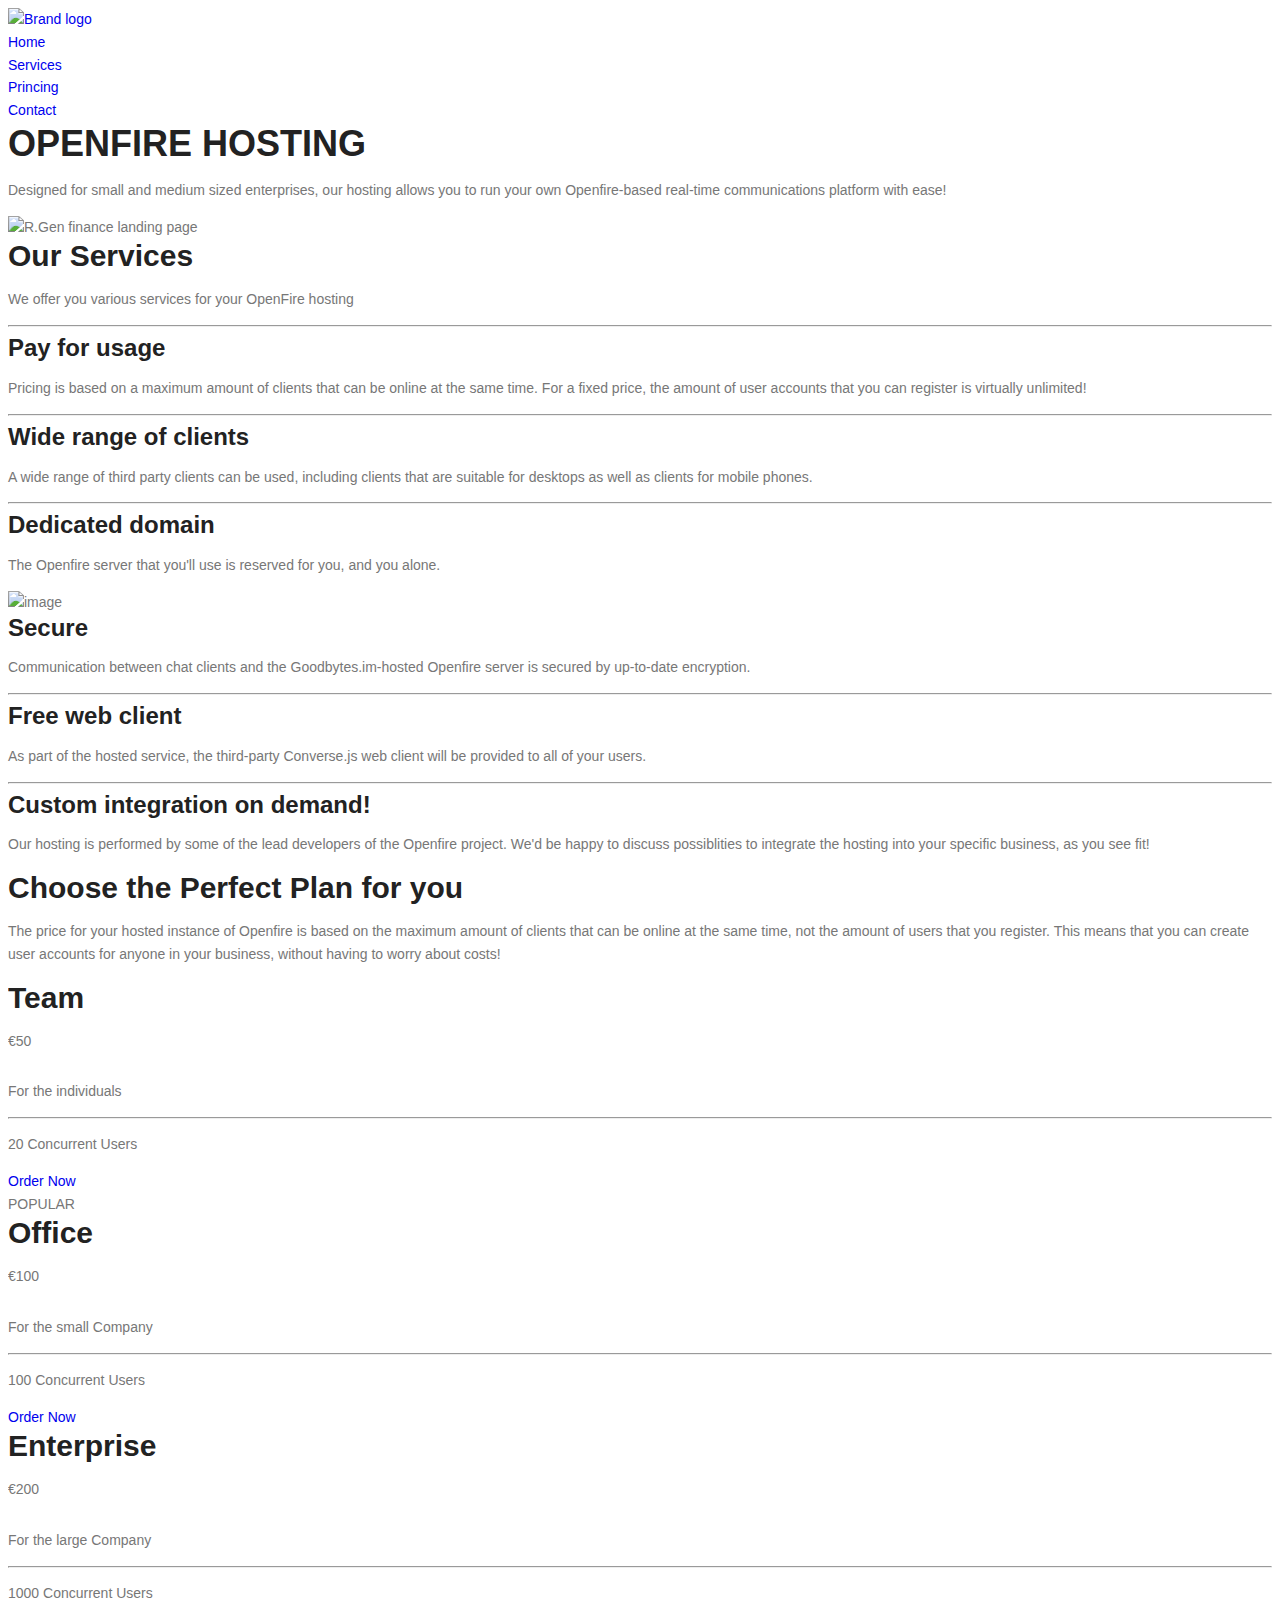
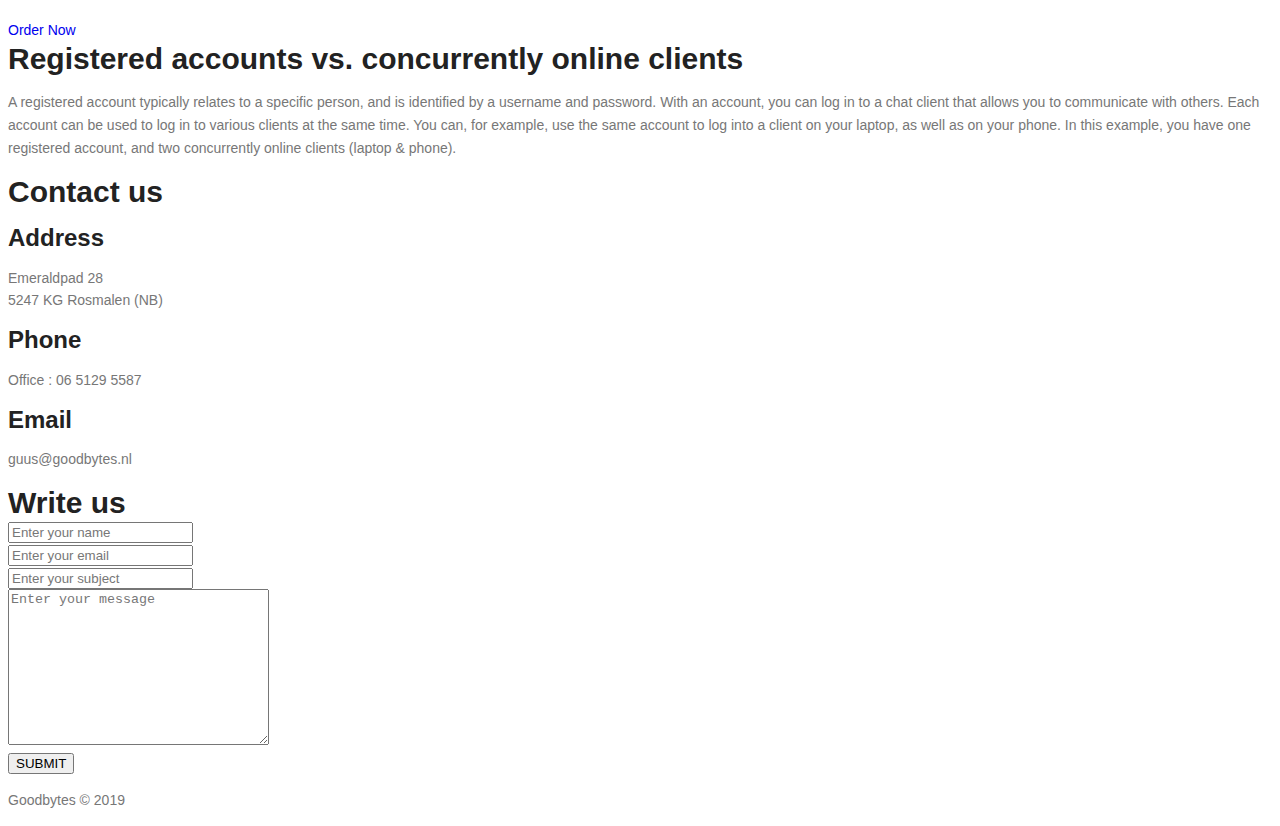
==== goodbytes.html @ 6ca76b61 "Design of the new Responsive Website" ====
<!DOCTYPE html>
<html lang="en">
<head>
    <meta charset="utf-8">
    <meta name="viewport" content="width=device-width, initial-scale=1.0">
    <title>goodbytes</title>
    <link href="lib/bootstrap/css/bootstrap.css" rel="stylesheet">
    <link href="lib/bootstrap-datetimepicker/css/bootstrap-datetimepicker.min.css" rel="stylesheet">
    <link href="lib/owl-carousel/owl.css" rel="stylesheet">
    <link href="lib/Swiper/css/swiper.min.css" rel="stylesheet">
    <link href="lib/owl-carousel/assets/owl.carousel.min.css" rel="stylesheet">
    <link href="lib/vegas/vegas.min.css" rel="stylesheet">
    <link href="lib/Magnific-Popup/magnific-popup.css" rel="stylesheet">
    <link href="lib/sweetalert/sweetalert2.min.css" rel="stylesheet">
    <link href="lib/materialize-parallax/materialize-parallax.css" rel="stylesheet">
    <link href="fonts/fontawesome-all.min.css" rel="stylesheet">
    <link href="fonts/pe-icon-7-stroke.css" rel="stylesheet">
    <link href="fonts/et-line-font.css" rel="stylesheet">
    <link href="css/animate.css" rel="stylesheet">
    <link href="css/main.css" rel="stylesheet">
    <link href="css/rgen-grids.css" rel="stylesheet">
    <link href="css/helper.css" rel="stylesheet">
    <link href="css/responsive.css" rel="stylesheet">
    <link href="css/themes/default.css" rel="stylesheet">
    <link href="css/template-custom.css" rel="stylesheet">
    <link rel="icon" href="images/favicons/favicon.ico">
    <link rel="apple-touch-icon" href="images/favicons/apple-touch-icon.png">
    <link rel="apple-touch-icon" sizes="72x72" href="images/favicons/apple-touch-icon-72x72.png">
    <link rel="apple-touch-icon" sizes="114x114" href="images/favicons/apple-touch-icon-114x114.png">
    <link rel="stylesheet" href="css/novi.css">
    <!--[if lt IE 9]>
    <script src="js/html5shiv.js"></script>
    <script src="js/respond.min.js"></script><![endif]--><!--[if IE 9 ]>
    <script src="js/ie-matchmedia.js"></script><![endif]--></head>
<body>
<div class="page-loader"><b class="spinner"></b></div>
<div id="page" data-linkscroll="y">
    <header class="main-head"
            style="background-image: none; color: rgb(0, 0, 0); background-color: rgb(255, 255, 255);">
        <div class="container">
            <div class="row gt0 align-items-center head-row" data-rgen-sm="h-reset">
                <div class="col-md-3 pos-rel"><a class="nav-handle" data-nav=".m-content" data-navopen="pe-7s-more"
                                                 data-navclose="pe-7s-close"><i class="pe-7s-more"></i></a>
                    <div class="header-logo-wrp"><a class="header-logo pd-tb-small" href="http://rgenesis.com"><img
                            src="images/goodbytes-logo-tiny.png" alt="Brand logo"></a></div>
                </div>
                <div class="col-md-9 align-r m-content">
                    <ul class="row gt20 justify-content-md-end mr-0 align-items-center">
                        <li class="col-md-auto">
                            <nav class="menu-wrp align-l">
                                <ul class="menu">
                                    <li class="menu-item"><a href="#home">Home</a></li>
                                    <li class="menu-item"><a href="#features">Services</a></li>
                                    <li class="menu-item"><a href="#price">Princing</a></li>
                                    <li class="menu-item"><a href="#contact">Contact</a></li>
                                    <li class="menu-item"></li>
                                    <li class="menu-item"></li>
                                </ul>
                            </nav>
                        </li>
                    </ul>
                </div>
            </div>
        </div>
    </header>
    <section class="pd-tb-small" data-rgen-sm="pd-tb-small align-c" style="padding-bottom: 0px; padding-top: 0px;">
        <div class="container small">
            <div class="row middle-md">
                <div class="col-md-5" data-animate-in="fadeInLeft"><h1 class="title large bold-1 f-1"
                                                                       data-rgen-sm="large">OPENFIRE HOSTING</h1>
                    <p class="title-sub" data-rgen-sm="medium">Designed for small and medium sized enterprises, our
                        hosting allows you to run your own Openfire-based real-time communications platform with
                        ease!</p></div>
                <div class="col-md-7" data-animate-in="fadeInRight"><img src="images/openfire-1.png"
                                                                         alt="R.Gen finance landing page"></div>
            </div>
        </div>
        <div class="bg-holder full-wh z0"><b data-bgholder="overlay" class="full-wh z5"
                                             data-bgcolor="rgba(45, 51, 69, 0)"></b>
            <div data-bgholder="parallax" class="full-wh z2"></div>
            <b data-bgholder="bg-img" class="full-wh bg-cover bg-cc z1"></b></div>
    </section>
    <section class="pos-rel pd-0" data-rgen-sm="align-c" id="about">
        <ul class="eq4 rw gt1 mb1 mr-0"></ul>
        <div class="bg-holder full-wh z0"><b data-bgholder="overlay" class="full-wh z5"
                                             data-bgcolor="rgba(45, 51, 69, 0)"></b>
            <div data-bgholder="parallax" class="full-wh z2"></div>
            <b data-bgholder="bg-img" class="full-wh bg-cover bg-cc z1"></b></div>
    </section>
    <section class="pos-rel pd-tb-small" data-rgen-sm="pd-tb-small" id="features">
        <div class="container">
            <div class="w75 mr-auto align-c" data-animate-in="fadeIn"><h2 class="title" data-rgen-sm="medium">Our
                Services</h2>
                <p class="title-sub" data-rgen-sm="small">We offer you various services for your OpenFire hosting</p>
                <hr class="mr-tb-50">
            </div>
            <div class="row middle-md mb20">
                <div class="col-md-3">
                    <div class="info-obj img-t g10 mini align-c mr-b-20" data-animate-in="fadeInUp|0.1">
                        <div class="img txt-default"><span class="iconwrp"><i class=" pe-7s-star"></i></span></div>
                        <div class="info"><h3 class="title tiny bold-n">Pay for usage</h3>
                            <p class="mr-0">Pricing is based on a maximum amount of clients that can be online at the
                                same time. For a fixed price, the amount of user accounts that you can register is
                                virtually unlimited!</p></div>
                    </div>
                    <hr class="mr-t-30 mr-b-20">
                    <div class="info-obj img-t g10 mini align-c mr-b-20" data-animate-in="fadeInUp|0.2">
                        <div class="img txt-default"><span class="iconwrp"><i class=" pe-7s-users"></i></span></div>
                        <div class="info"><h3 class="title tiny bold-n">Wide range of clients</h3>
                            <p class="mr-0">A wide range of third party clients can be used, including clients that are
                                suitable for desktops as well as clients for mobile phones.</p></div>
                    </div>
                    <hr class="mr-t-30 mr-b-20">
                    <div class="info-obj img-t g10 mini align-c mr-b-20" data-animate-in="fadeInUp|0.3">
                        <div class="img txt-default"><span class="iconwrp"><i class=" pe-7s-like2"></i></span></div>
                        <div class="info"><h3 class="title tiny bold-n">Dedicated domain</h3>
                            <p class="mr-0">The Openfire server that you'll use is reserved for you, and you alone.</p>
                        </div>
                    </div>
                </div>
                <div class="col-md-6 align-c" data-animate-in="fadeIn"><img src="images/server-img-01.png"
                                                                            class="mr-auto max-px-w300"
                                                                            data-rgen-sm="max-px-w200" alt="image">
                </div>
                <div class="col-md-3">
                    <div class="info-obj img-t g10 mini align-c mr-b-20" data-animate-in="fadeInUp|0.1">
                        <div class="img txt-default"><span class="iconwrp"><i class=" icon-shield"></i></span></div>
                        <div class="info"><h3 class="title tiny bold-n">Secure</h3>
                            <p class="mr-0">Communication between chat clients and the Goodbytes.im-hosted Openfire
                                server is secured by up-to-date encryption.</p></div>
                    </div>
                    <hr class="mr-t-30 mr-b-20">
                    <div class="info-obj img-t g10 mini align-c mr-b-20" data-animate-in="fadeInUp|0.2">
                        <div class="img txt-default"><span class="iconwrp"><i class=" icon-chat"></i></span></div>
                        <div class="info"><h3 class="title tiny bold-n">Free web client</h3>
                            <p class="mr-0">As part of the hosted service, the third-party Converse.js web client will
                                be provided to all of your users.</p></div>
                    </div>
                    <hr class="mr-t-30 mr-b-20">
                    <div class="info-obj img-t g10 mini align-c mr-b-20" data-animate-in="fadeInUp|0.3">
                        <div class="img txt-default"><span class="iconwrp"><i class=" icon-gears"></i></span></div>
                        <div class="info"><h3 class="title tiny bold-n">Custom integration on demand!</h3>
                            <p class="mr-0">Our hosting is performed by some of the lead developers of the Openfire
                                project. We'd be happy to discuss possiblities to integrate the hosting into your
                                specific business, as you see fit!</p></div>
                    </div>
                </div>
            </div>
        </div>
        <div class="bg-holder full-wh z0"><b data-bgholder="overlay" class="full-wh z5"
                                             data-bgcolor="rgba(45, 51, 69, 0)"></b>
            <div data-bgholder="parallax" class="full-wh z2"></div>
            <b data-bgholder="bg-img" class="full-wh bg-cover bg-cc z1"></b></div>
    </section>
    <section class="pos-rel pd-tb-small" data-rgen-sm="pd-tb-small align-c" id="price">
        <div class="container align-c">
            <div class="w75 mr-auto" data-animate-in="fadeIn"><h2 class="title" data-rgen-sm="medium">Choose the Perfect
                Plan for you</h2>
                <p class="title-sub" data-rgen-sm="small">The price for your hosted instance of Openfire is based on the
                    maximum amount of clients that can be online at the same time, not the amount of users that you
                    register. This means that you can create user accounts for anyone in your business, without having
                    to worry about costs!</p></div>
            <div class="row gt20 mb20">
                <div class="col-md-4" data-animate-in="fadeInUp|0.1">
                    <div class="pd-micro bdr-2 hov-shadow-large rd-10 bdr-glass hov-bdr-dark anim">
                        <div class="bg-primary overflow-hidden rd-6 -mr-b-10 typo-light"><h2
                                class="bg-glass-dark-01 pd-20 title mr-0 small bold-n">Team</h2>
                            <p class="mr-0 pd-tiny"><strong class="fs50">€50</strong></p></div>
                        <div class="iconbox txt-dark block lh-1 -mr-b-20"><i class="fs60 fa fa-caret-up"></i></div>
                        <div class="bg-gray overflow-hidden rd-6 pd-tiny bdr-t-4 bdr-dark"><p>For the individuals</p>
                            <hr>
                            <p>20 Concurrent Users</p><a href="#" class="btn btn-primary solid small">Order Now</a>
                        </div>
                        <div class="pd-tiny align-c"></div>
                    </div>
                </div>
                <div class="col-md-4" data-animate-in="fadeInUp|0.2">
                    <div class="pd-micro bdr-2 hov-shadow-large rd-10 bdr-glass hov-bdr-dark anim pos-rel"><span
                            class="tag-text rd-4 pos-abs t0 c-item -mr-t-30 bg-default bold-3 pd-lr-20"> POPULAR <i
                            class="fs26 fa fa-caret-down pos-abs c-item txt-default" style="bottom: -15px;"></i></span>
                        <div class="bg-dark overflow-hidden rd-6 -mr-b-10 typo-light"><h2
                                class="bg-glass-dark-03 pd-20 title mr-0 small bold-n">Office</h2>
                            <p class="mr-0 pd-tiny"><strong class="fs50">€100</strong></p></div>
                        <div class="iconbox txt-dark block lh-1 -mr-b-20"><i class="fs60 fa fa-caret-up"></i></div>
                        <div class="bg-gray overflow-hidden rd-6 pd-tiny bdr-t-4 bdr-dark"><p>For the small Company</p>
                            <hr>
                            <p>100 Concurrent Users </p><a href="#" class="btn btn-dark solid small">Order Now</a></div>
                        <div class="pd-tiny align-c"></div>
                    </div>
                </div>
                <div class="col-md-4" data-animate-in="fadeInUp|0.3">
                    <div class="pd-micro bdr-2 hov-shadow-large rd-10 bdr-glass hov-bdr-dark anim">
                        <div class="bg-primary overflow-hidden rd-6 -mr-b-10 typo-light"><h2
                                class="bg-glass-dark-01 pd-20 title mr-0 small bold-n">Enterprise</h2>
                            <p class="mr-0 pd-tiny"><strong class="fs50">€200</strong></p></div>
                        <div class="iconbox txt-dark block lh-1 -mr-b-20"><i class="fs60 fa fa-caret-up"></i></div>
                        <div class="bg-gray overflow-hidden rd-6 pd-tiny bdr-t-4 bdr-dark"><p>For the large Company </p>
                            <hr>
                            <p>1000 Concurrent Users </p><a href="#" class="btn btn-primary solid small">Order Now</a>
                        </div>
                        <div class="pd-tiny align-c"></div>
                    </div>
                </div>
            </div>
        </div>
        <div class="bg-holder full-wh z0"><b data-bgholder="overlay" class="full-wh z5"
                                             data-bgcolor="rgba(45, 51, 69, 0)"></b>
            <div data-bgholder="parallax" class="full-wh z2"></div>
            <b data-bgholder="bg-img" class="full-wh bg-cover bg-cc z1"></b></div>
    </section>
    <section class="pos-rel pd-tb-medium" data-animate-in="fadeIn" data-rgen-sm="pd-tb-small">
        <div class="container align-c">
            <div class=" mr-auto"><h2 class="title" data-rgen-sm="medium">Registered accounts vs. concurrently online
                clients</h2>
                <p class="title-sub small" data-rgen-sm="small">A registered account typically relates to a specific
                    person, and is identified by a username and password. With an account, you can log in to a chat
                    client that allows you to communicate with others. Each account can be used to log in to various
                    clients at the same time. You can, for example, use the same account to log into a client on your
                    laptop, as well as on your phone. In this example, you have one registered account, and two
                    concurrently online clients (laptop &amp; phone).</p></div>
        </div>
    </section>
    <section class="pos-rel pd-tb-small" data-rgen-sm="pd-tb-small" id="contact">
        <div class="container typo-light">
            <div class="row gt20 mb20">
                <div class="col-md-6" data-animate-in="fadeInLeft"><h2 class="title" data-rgen-sm="medium">Contact
                    us</h2>
                    <p class="title-sub small" data-rgen-sm="small"></p>
                    <div class="info-obj img-l g20 tiny mr-b-30" data-rgen-sm="align-l">
                        <div class="img txt-white"><span class="iconwrp"><i class="pe-7s-map-marker"></i></span></div>
                        <div class="info"><h3 class="title mini mr-b-4">Address</h3>
                            <p class="mr-0 op-07">Emeraldpad 28 <br>5247 KG Rosmalen (NB)</p></div>
                    </div>
                    <div class="info-obj img-l g20 tiny mr-b-30">
                        <div class="img txt-white"><span class="iconwrp"><i class="pe-7s-call"></i></span></div>
                        <div class="info"><h3 class="title mini mr-b-4">Phone</h3>
                            <p class="mr-0 op-07"><strong>Office : </strong> 06 5129 5587</p></div>
                    </div>
                    <div class="info-obj img-l g20 tiny mr-b-30">
                        <div class="img txt-white"><span class="iconwrp"><i class="pe-7s-mail"></i></span></div>
                        <div class="info"><h3 class="title mini mr-b-4">Email</h3>
                            <p class="mr-0 op-07"><a href="#"></a><a href="#"></a> guus@goodbytes.nl</p></div>
                    </div>
                </div>
                <div class="col-md-5 offset-md-1" data-animate-in="fadeInRight">
                    <div class="form-block pd-mini bg-glass-dark-08" data-rgen-sm="pd-30"><h2 class="title small">Write
                        us</h2>
                        <form action="form-data/formdata.php" class="form-widget">
                            <div class="field-wrp"><input type="hidden" name="to" value="r.genesis.art@gmail.com">
                                <div class="row gt10">
                                    <div class="col-md-6">
                                        <div class="form-group"><input class="form-control form-control-light"
                                                                       data-label="Name" required=""
                                                                       data-msg="Please enter name." type="text"
                                                                       name="name" placeholder="Enter your name"></div>
                                    </div>
                                    <div class="col-md-6">
                                        <div class="form-group"><input class="form-control form-control-light"
                                                                       data-label="Email" required=""
                                                                       data-msg="Please enter email." type="email"
                                                                       name="email" placeholder="Enter your email">
                                        </div>
                                    </div>
                                </div>
                                <div class="form-group"><input class="form-control form-control-light" required=""
                                                               type="text" name="subject"
                                                               placeholder="Enter your subject"></div>
                                <div class="form-group"><textarea class="form-control form-control-light"
                                                                  data-label="Message" required=""
                                                                  data-msg="Please enter your message." name="message"
                                                                  placeholder="Enter your message" cols="30"
                                                                  rows="10"></textarea></div>
                            </div>
                            <button type="submit" class="btn solid btn-default hov-btn-white"><i
                                    class="fa fa-envelope-o"></i> SUBMIT
                            </button>
                        </form>
                    </div>
                </div>
            </div>
        </div>
        <div class="bg-holder full-wh z0"><b data-bgholder="overlay" class="full-wh z5"
                                             data-bgcolor="rgba(31, 34, 41, 0.7)"></b>
            <div data-bgholder="video" class="videobg z4 full-wh"></div>
            <div data-bgholder="slider" class="full-wh z3" data-rgen-sm="h100">
                <div class="bgslider full-wh"></div>
            </div>
            <div data-bgholder="parallax" class="full-wh z2" data-parallax-img="images/bg70-1376x716.png"></div>
            <b data-bgholder="bg-img" class="full-wh bg-cover bg-cc z1"></b></div>
    </section>
    <footer class="pos-rel pd-tb-mini bg-dark" data-rgen-sm="pd-tb-mini">
        <div class="container typo-light align-c"><p><a href="https://goo.gl/ZMxnYs" target="_blank"
                                                        class="inline-block max-px-w150"></a></p>
            <p><a href="https://www.facebook.com/guusderkinderen" target="_blank"
                  class="sq60 fs20 mr-4 rd-4 iconbox btn-white bdr-1 bdr-op-light-1"><i
                    class="fab fa-facebook-f"></i></a><a href="https://www.linkedin.com/in/guusderkinderen"
                                                         target="_blank"
                                                         class="sq60 fs20 mr-4 rd-4 iconbox btn-white bdr-1 bdr-op-light-1"><i
                    class=" fa-linkedin-in fab"></i></a><a href="https://www.twitter.com/guusdk" target="_blank"
                                                           class="sq60 fs20 mr-4 rd-4 iconbox btn-white bdr-1 bdr-op-light-1"><i
                    class="fab fa-tumblr"></i></a></p>
            <p class="mr-0 op-05">Goodbytes © <span class="copyright-year">2019</span></p></div>
        <b class="full-wh bg-glass-dark-02"></b></footer>
</div>
<script src="js/webfonts.js" type="text/javascript"></script>
<script src="lib/jquery/jquery-3.3.1.min.js" type="text/javascript"></script>
<script src="lib/jquery/jquery-migrate-3.0.0.min.js" type="text/javascript"></script>
<script src="lib/jquery/popper.min.js" type="text/javascript"></script>
<script src="lib/bootstrap/js/bootstrap.min.js" type="text/javascript"></script>
<script src="lib/jquery-smooth-scroll/jquery.smooth-scroll.min.js" type="text/javascript"></script>
<script src="lib/jQuery-viewport-checker/jquery.viewportchecker.min.js" type="text/javascript"></script>
<script src="lib/Swiper/js/swiper.min.js" type="text/javascript"></script>
<script src="lib/owl-carousel/owl.js" type="text/javascript"></script>
<script src="lib/Magnific-Popup/jquery.magnific-popup.min.js" type="text/javascript"></script>
<script src="lib/isotope/imagesloaded.pkgd.min.js" type="text/javascript"></script>
<script src="lib/isotope/isotope.pkgd.min.js" type="text/javascript"></script>
<script src="lib/isotope/packery-mode.pkgd.min.js" type="text/javascript"></script>
<script src="lib/sweetalert/sweetalert2.min.js" type="text/javascript"></script>
<script src="lib/jquery-validation/jquery.validate.min.js" type="text/javascript"></script>
<script src="lib/youtubebackground/jquery.youtubebackground.js" type="text/javascript"></script>
<script src="lib/Vide/jquery.vide.min.js" type="text/javascript"></script>
<script src="lib/vegas/vegas.min.js" type="text/javascript"></script>
<script src="lib/materialize-parallax/materialize-parallax.js" type="text/javascript"></script>
<script src="lib/countUp/countUp.js" type="text/javascript"></script>
<script src="lib/stellar/jquery.stellar.min.js" type="text/javascript"></script>
<script src="js/enquire.min.js" type="text/javascript"></script>
<script src="js/main.js"></script>
</body>
</html>
---- css/main.css ----
/*--------------------------- Color variations ----------------------*/
/* Medium Layout: 1280px */
/* Tablet Layout: 768px */
/* Mobile Layout: 320px */
/* Wide Mobile Layout: 480px */
/* =================================== */
/*  Basic Style 
/* =================================== */
::-moz-selection {
  /* Code for Firefox */
  background-color: #749a4f;
  color: #fff;
}

::selection {
  background-color: #749a4f;
  color: #fff;
}

::-webkit-input-placeholder {
  /* WebKit, Blink, Edge */
  color: #777777;
  font-weight: 300;
}

:-moz-placeholder {
  /* Mozilla Firefox 4 to 18 */
  color: #777777;
  opacity: 1;
  font-weight: 300;
}

::-moz-placeholder {
  /* Mozilla Firefox 19+ */
  color: #777777;
  opacity: 1;
  font-weight: 300;
}

:-ms-input-placeholder {
  /* Internet Explorer 10-11 */
  color: #777777;
  font-weight: 300;
}

::-ms-input-placeholder {
  /* Microsoft Edge */
  color: #777777;
  font-weight: 300;
}

body {
  color: #777777;
  font-family: "Poppins", sans-serif;
  font-size: 14px;
  font-weight: 300;
  line-height: 1.625em;
  position: relative;
}

ol, ul {
  margin: 0;
  padding: 0;
  list-style: none;
}

select {
  display: block;
}

figure {
  margin: 0;
}

a {
  -webkit-transition: all 0.3s ease 0s;
  -moz-transition: all 0.3s ease 0s;
  -o-transition: all 0.3s ease 0s;
  transition: all 0.3s ease 0s;
}

iframe {
  border: 0;
}

a, a:focus, a:hover {
  text-decoration: none;
  outline: 0;
}

.btn.active.focus,
.btn.active:focus,
.btn.focus,
.btn.focus:active,
.btn:active:focus,
.btn:focus {
  text-decoration: none;
  outline: 0;
}

.card-panel {
  margin: 0;
  padding: 60px;
}

/**
 *  Typography
 *
 **/
.btn i, .btn-large i, .btn-floating i, .btn-large i, .btn-flat i {
  font-size: 1em;
  line-height: inherit;
}

.gray-bg {
  background: #f9f9ff;
}

h1, h2, h3,
h4, h5, h6 {
  font-family: "Poppins", sans-serif;
  color: #222222;
  line-height: 1.2em !important;
  margin-bottom: 0;
  margin-top: 0;
  font-weight: 600;
}

.h1, .h2, .h3,
.h4, .h5, .h6 {
  margin-bottom: 0;
  margin-top: 0;
  font-family: "Poppins", sans-serif;
  font-weight: 600;
  color: #222222;
}

h1, .h1 {
  font-size: 36px;
}

h2, .h2 {
  font-size: 30px;
}

h3, .h3 {
  font-size: 24px;
}

h4, .h4 {
  font-size: 18px;
}

h5, .h5 {
  font-size: 16px;
}

h6, .h6 {
  font-size: 14px;
  color: #222222;
}

td, th {
  border-radius: 0px;
}

/**
 * For modern browsers
 * 1. The space content is one way to avoid an Opera bug when the
 *    contenteditable attribute is included anywhere else in the document.
 *    Otherwise it causes space to appear at the top and bottom of elements
 *    that are clearfixed.
 * 2. The use of `table` rather than `block` is only necessary if using
 *    `:before` to contain the top-margins of child elements.
 */
.clear::before, .clear::after {
  content: " ";
  display: table;
}

.clear::after {
  clear: both;
}

.fz-11 {
  font-size: 11px;
}

.fz-12 {
  font-size: 12px;
}

.fz-13 {
  font-size: 13px;
}

.fz-14 {
  font-size: 14px;
}

.fz-15 {
  font-size: 15px;
}

.fz-16 {
  font-size: 16px;
}

.fz-18 {
  font-size: 18px;
}

.fz-30 {
  font-size: 30px;
}

.fz-48 {
  font-size: 48px !important;
}

.fw100 {
  font-weight: 100;
}

.fw300 {
  font-weight: 300;
}

.fw400 {
  font-weight: 400 !important;
}

.fw500 {
  font-weight: 500;
}

.f700 {
  font-weight: 700;
}

.fsi {
  font-style: italic;
}

.mt-10 {
  margin-top: 10px;
}

.mt-15 {
  margin-top: 15px;
}

.mt-20 {
  margin-top: 20px;
}

.mt-25 {
  margin-top: 25px;
}

.mt-30 {
  margin-top: 30px;
}

.mt-35 {
  margin-top: 35px;
}

.mt-40 {
  margin-top: 40px;
}

.mt-50 {
  margin-top: 50px;
}

.mt-60 {
  margin-top: 60px;
}

.mt-70 {
  margin-top: 70px;
}

.mt-80 {
  margin-top: 80px;
}

.mt-100 {
  margin-top: 100px;
}

.mt-120 {
  margin-top: 120px;
}

.mt-150 {
  margin-top: 150px;
}

.ml-0 {
  margin-left: 0 !important;
}

.ml-5 {
  margin-left: 5px !important;
}

.ml-10 {
  margin-left: 10px;
}

.ml-15 {
  margin-left: 15px;
}

.ml-20 {
  margin-left: 20px;
}

.ml-30 {
  margin-left: 30px;
}

.ml-50 {
  margin-left: 50px;
}

.mr-0 {
  margin-right: 0 !important;
}

.mr-5 {
  margin-right: 5px !important;
}

.mr-15 {
  margin-right: 15px;
}

.mr-10 {
  margin-right: 10px;
}

.mr-20 {
  margin-right: 20px;
}

.mr-30 {
  margin-right: 30px;
}

.mr-50 {
  margin-right: 50px;
}

.mb-0 {
  margin-bottom: 0px;
}

.mb-0-i {
  margin-bottom: 0px !important;
}

.mb-5 {
  margin-bottom: 5px;
}

.mb-10 {
  margin-bottom: 10px;
}

.mb-15 {
  margin-bottom: 15px;
}

.mb-20 {
  margin-bottom: 20px;
}

.mb-25 {
  margin-bottom: 25px;
}

.mb-30 {
  margin-bottom: 30px;
}

.mb-40 {
  margin-bottom: 40px;
}

.mb-50 {
  margin-bottom: 50px;
}

.mb-60 {
  margin-bottom: 60px;
}

.mb-70 {
  margin-bottom: 70px;
}

.mb-80 {
  margin-bottom: 80px;
}

.mb-90 {
  margin-bottom: 90px;
}

.mb-100 {
  margin-bottom: 100px;
}

.pt-0 {
  padding-top: 0px;
}

.pt-10 {
  padding-top: 10px;
}

.pt-15 {
  padding-top: 15px;
}

.pt-20 {
  padding-top: 20px;
}

.pt-25 {
  padding-top: 25px;
}

.pt-30 {
  padding-top: 30px;
}

.pt-40 {
  padding-top: 40px;
}

.pt-50 {
  padding-top: 50px;
}

.pt-60 {
  padding-top: 60px;
}

.pt-70 {
  padding-top: 70px;
}

.pt-80 {
  padding-top: 80px;
}

.pt-90 {
  padding-top: 90px;
}

.pt-100 {
  padding-top: 100px;
}

.pt-120 {
  padding-top: 120px;
}

.pt-150 {
  padding-top: 150px;
}

.pt-170 {
  padding-top: 170px;
}

.pb-0 {
  padding-bottom: 0px;
}

.pb-10 {
  padding-bottom: 10px;
}

.pb-15 {
  padding-bottom: 15px;
}

.pb-20 {
  padding-bottom: 20px;
}

.pb-25 {
  padding-bottom: 25px;
}

.pb-30 {
  padding-bottom: 30px;
}

.pb-40 {
  padding-bottom: 40px;
}

.pb-50 {
  padding-bottom: 50px;
}

.pb-60 {
  padding-bottom: 60px;
}

.pb-70 {
  padding-bottom: 70px;
}

.pb-80 {
  padding-bottom: 80px;
}

.pb-90 {
  padding-bottom: 90px;
}

.pb-100 {
  padding-bottom: 100px;
}

.pb-120 {
  padding-bottom: 120px;
}

.pb-150 {
  padding-bottom: 150px;
}

.pr-30 {
  padding-right: 30px;
}

.pl-30 {
  padding-left: 30px;
}

.pl-90 {
  padding-left: 90px;
}

.p-40 {
  padding: 40px;
}

.float-left {
  float: left;
}

.float-right {
  float: right;
}

.text-italic {
  font-style: italic;
}

.text-white {
  color: #fff;
}

.text-black {
  color: #000;
}

.transition {
  -webkit-transition: all 0.3s ease 0s;
  -moz-transition: all 0.3s ease 0s;
  -o-transition: all 0.3s ease 0s;
  transition: all 0.3s ease 0s;
}

.section-full {
  padding: 100px 0;
}

.section-half {
  padding: 75px 0;
}

.text-center {
  text-align: center;
}

.text-left {
  text-align: left;
}

.text-rigth {
  text-align: right;
}

.flex {
  display: -webkit-box;
  display: -webkit-flex;
  display: -moz-flex;
  display: -ms-flexbox;
  display: flex;
}

.inline-flex {
  display: -webkit-inline-box;
  display: -webkit-inline-flex;
  display: -moz-inline-flex;
  display: -ms-inline-flexbox;
  display: inline-flex;
}

.flex-grow {
  -webkit-box-flex: 1;
  -webkit-flex-grow: 1;
  -moz-flex-grow: 1;
  -ms-flex-positive: 1;
  flex-grow: 1;
}

.flex-wrap {
  -webkit-flex-wrap: wrap;
  -moz-flex-wrap: wrap;
  -ms-flex-wrap: wrap;
  flex-wrap: wrap;
}

.flex-left {
  -webkit-box-pack: start;
  -ms-flex-pack: start;
  -webkit-justify-content: flex-start;
  -moz-justify-content: flex-start;
  justify-content: flex-start;
}

.flex-middle {
  -webkit-box-align: center;
  -ms-flex-align: center;
  -webkit-align-items: center;
  -moz-align-items: center;
  align-items: center;
}

.flex-right {
  -webkit-box-pack: end;
  -ms-flex-pack: end;
  -webkit-justify-content: flex-end;
  -moz-justify-content: flex-end;
  justify-content: flex-end;
}

.flex-top {
  -webkit-align-self: flex-start;
  -moz-align-self: flex-start;
  -ms-flex-item-align: start;
  align-self: flex-start;
}

.flex-center {
  -webkit-box-pack: center;
  -ms-flex-pack: center;
  -webkit-justify-content: center;
  -moz-justify-content: center;
  justify-content: center;
}

.flex-bottom {
  -webkit-align-self: flex-end;
  -moz-align-self: flex-end;
  -ms-flex-item-align: end;
  align-self: flex-end;
}

.space-between {
  -webkit-box-pack: justify;
  -ms-flex-pack: justify;
  -webkit-justify-content: space-between;
  -moz-justify-content: space-between;
  justify-content: space-between;
}

.space-around {
  -ms-flex-pack: distribute;
  -webkit-justify-content: space-around;
  -moz-justify-content: space-around;
  justify-content: space-around;
}

.flex-column {
  -webkit-box-direction: normal;
  -webkit-box-orient: vertical;
  -webkit-flex-direction: column;
  -moz-flex-direction: column;
  -ms-flex-direction: column;
  flex-direction: column;
}

.flex-cell {
  display: -webkit-box;
  display: -webkit-flex;
  display: -moz-flex;
  display: -ms-flexbox;
  display: flex;
  -webkit-box-flex: 1;
  -webkit-flex-grow: 1;
  -moz-flex-grow: 1;
  -ms-flex-positive: 1;
  flex-grow: 1;
}

.display-table {
  display: table;
}

.light {
  color: #fff;
}

.dark {
  color: #222;
}

.relative {
  position: relative;
}

.overflow-hidden {
  overflow: hidden;
}

.overlay {
  position: absolute;
  left: 0;
  right: 0;
  top: 0;
  bottom: 0;
}

.container.fullwidth {
  width: 100%;
}

.container.no-padding {
  padding-left: 0;
  padding-right: 0;
}

.no-padding {
  padding: 0;
}

.section-bg {
  background: #f9fafc;
}

@media (max-width: 767px) {
  .no-flex-xs {
    display: block !important;
  }
}

.row.no-margin {
  margin-left: 0;
  margin-right: 0;
}

.sample-text-area {
  background: #fff;
  padding: 100px 0 70px 0;
}

.text-heading {
  margin-bottom: 30px;
  font-size: 24px;
}

b, sup, sub, u, del {
  color: #749a4f;
}

h1 {
  font-size: 36px;
}

h2 {
  font-size: 30px;
}

h3 {
  font-size: 24px;
}

h4 {
  font-size: 18px;
}

h5 {
  font-size: 16px;
}

h6 {
  font-size: 14px;
}

h1, h2, h3, h4, h5, h6 {
  line-height: 1.5em;
}

.typography h1, .typography h2, .typography h3, .typography h4, .typography h5, .typography h6 {
  color: #777777;
}

.button-area {
  background: #fff;
}

.button-area .border-top-generic {
  padding: 70px 15px;
  border-top: 1px dotted #eee;
}

.button-group-area .genric-btn {
  margin-right: 10px;
  margin-top: 10px;
}

.button-group-area .genric-btn:last-child {
  margin-right: 0;
}

.genric-btn {
  display: inline-block;
  outline: none;
  line-height: 40px;
  padding: 0 30px;
  font-size: .8em;
  text-align: center;
  text-decoration: none;
  font-weight: 500;
  cursor: pointer;
  -webkit-transition: all 0.3s ease 0s;
  -moz-transition: all 0.3s ease 0s;
  -o-transition: all 0.3s ease 0s;
  transition: all 0.3s ease 0s;
}

.genric-btn:focus {
  outline: none;
}

.genric-btn.e-large {
  padding: 0 40px;
  line-height: 50px;
}

.genric-btn.large {
  line-height: 45px;
}

.genric-btn.medium {
  line-height: 30px;
}

.genric-btn.small {
  line-height: 25px;
}

.genric-btn.radius {
  border-radius: 3px;
}

.genric-btn.circle {
  border-radius: 20px;
}

.genric-btn.arrow {
  display: -webkit-inline-box;
  display: -ms-inline-flexbox;
  display: inline-flex;
  -webkit-box-align: center;
  -ms-flex-align: center;
  align-items: center;
}

.genric-btn.arrow span {
  margin-left: 10px;
}

.genric-btn.default {
  color: #222222;
  background: #f9f9ff;
  border: 1px solid transparent;
}

.genric-btn.default:hover {
  border: 1px solid #f9f9ff;
  background: #fff;
}

.genric-btn.default-border {
  border: 1px solid #f9f9ff;
  background: #fff;
}

.genric-btn.default-border:hover {
  color: #222222;
  background: #f9f9ff;
  border: 1px solid transparent;
}

.genric-btn.primary {
  color: #fff;
  background: #749a4f;
  border: 1px solid transparent;
}

.genric-btn.primary:hover {
  color: #749a4f;
  border: 1px solid #749a4f;
  background: #fff;
}

.genric-btn.primary-border {
  color: #749a4f;
  border: 1px solid #749a4f;
  background: #fff;
}

.genric-btn.primary-border:hover {
  color: #fff;
  background: #749a4f;
  border: 1px solid transparent;
}

.genric-btn.success {
  color: #fff;
  background: #4cd3e3;
  border: 1px solid transparent;
}

.genric-btn.success:hover {
  color: #4cd3e3;
  border: 1px solid #4cd3e3;
  background: #fff;
}

.genric-btn.success-border {
  color: #4cd3e3;
  border: 1px solid #4cd3e3;
  background: #fff;
}

.genric-btn.success-border:hover {
  color: #fff;
  background: #4cd3e3;
  border: 1px solid transparent;
}

.genric-btn.info {
  color: #fff;
  background: #38a4ff;
  border: 1px solid transparent;
}

.genric-btn.info:hover {
  color: #749a4f;
  border: 1px solid #749a4f;
  background: #fff;
}

.genric-btn.info-border {
  color: #38a4ff;
  border: 1px solid #38a4ff;
  background: #fff;
}

.genric-btn.info-border:hover {
  color: #fff;
  background: #38a4ff;
  border: 1px solid transparent;
}

.genric-btn.warning {
  color: #fff;
  background: #f4e700;
  border: 1px solid transparent;
}

.genric-btn.warning:hover {
  color: #f4e700;
  border: 1px solid #f4e700;
  background: #fff;
}

.genric-btn.warning-border {
  color: #f4e700;
  border: 1px solid #f4e700;
  background: #fff;
}

.genric-btn.warning-border:hover {
  color: #fff;
  background: #f4e700;
  border: 1px solid transparent;
}

.genric-btn.danger {
  color: #fff;
  background: #f44a40;
  border: 1px solid transparent;
}

.genric-btn.danger:hover {
  color: #f44a40;
  border: 1px solid #f44a40;
  background: #fff;
}

.genric-btn.danger-border {
  color: #f44a40;
  border: 1px solid #f44a40;
  background: #fff;
}

.genric-btn.danger-border:hover {
  color: #fff;
  background: #f44a40;
  border: 1px solid transparent;
}

.genric-btn.link {
  color: #222222;
  background: #f9f9ff;
  text-decoration: underline;
  border: 1px solid transparent;
}

.genric-btn.link:hover {
  color: #222222;
  border: 1px solid #f9f9ff;
  background: #fff;
}

.genric-btn.link-border {
  color: #222222;
  border: 1px solid #f9f9ff;
  background: #fff;
  text-decoration: underline;
}

.genric-btn.link-border:hover {
  color: #222222;
  background: #f9f9ff;
  border: 1px solid transparent;
}

.genric-btn.disable {
  color: #222222, 0.3;
  background: #f9f9ff;
  border: 1px solid transparent;
  cursor: not-allowed;
}

.generic-blockquote {
  padding: 30px 50px 30px 30px;
  background: #f9f9ff;
  border-left: 2px solid #749a4f;
}

.progress-table-wrap {
  overflow-x: scroll;
}

.progress-table {
  background: #f9f9ff;
  padding: 15px 0px 30px 0px;
  min-width: 800px;
}

.progress-table .serial {
  width: 11.83%;
  padding-left: 30px;
}

.progress-table .country {
  width: 28.07%;
}

.progress-table .visit {
  width: 19.74%;
}

.progress-table .percentage {
  width: 40.36%;
  padding-right: 50px;
}

.progress-table .table-head {
  display: flex;
}

.progress-table .table-head .serial, .progress-table .table-head .country, .progress-table .table-head .visit, .progress-table .table-head .percentage {
  color: #222222;
  line-height: 40px;
  text-transform: uppercase;
  font-weight: 500;
}

.progress-table .table-row {
  padding: 15px 0;
  border-top: 1px solid #edf3fd;
  display: flex;
}

.progress-table .table-row .serial, .progress-table .table-row .country, .progress-table .table-row .visit, .progress-table .table-row .percentage {
  display: flex;
  align-items: center;
}

.progress-table .table-row .country img {
  margin-right: 15px;
}

.progress-table .table-row .percentage .progress {
  width: 80%;
  border-radius: 0px;
  background: transparent;
}

.progress-table .table-row .percentage .progress .progress-bar {
  height: 5px;
  line-height: 5px;
}

.progress-table .table-row .percentage .progress .progress-bar.color-1 {
  background-color: #6382e6;
}

.progress-table .table-row .percentage .progress .progress-bar.color-2 {
  background-color: #e66686;
}

.progress-table .table-row .percentage .progress .progress-bar.color-3 {
  background-color: #f09359;
}

.progress-table .table-row .percentage .progress .progress-bar.color-4 {
  background-color: #73fbaf;
}

.progress-table .table-row .percentage .progress .progress-bar.color-5 {
  background-color: #73fbaf;
}

.progress-table .table-row .percentage .progress .progress-bar.color-6 {
  background-color: #6382e6;
}

.progress-table .table-row .percentage .progress .progress-bar.color-7 {
  background-color: #a367e7;
}

.progress-table .table-row .percentage .progress .progress-bar.color-8 {
  background-color: #e66686;
}

.single-gallery-image {
  margin-top: 30px;
  background-repeat: no-repeat !important;
  background-position: center center !important;
  background-size: cover !important;
  height: 200px;
}

.list-style {
  width: 14px;
  height: 14px;
}

.unordered-list li {
  position: relative;
  padding-left: 30px;
  line-height: 1.82em !important;
}

.unordered-list li:before {
  content: "";
  position: absolute;
  width: 14px;
  height: 14px;
  border: 3px solid #749a4f;
  background: #fff;
  top: 4px;
  left: 0;
  border-radius: 50%;
}

.ordered-list {
  margin-left: 30px;
}

.ordered-list li {
  list-style-type: decimal-leading-zero;
  color: #749a4f;
  font-weight: 500;
  line-height: 1.82em !important;
}

.ordered-list li span {
  font-weight: 300;
  color: #777777;
}

.ordered-list-alpha li {
  margin-left: 30px;
  list-style-type: lower-alpha;
  color: #749a4f;
  font-weight: 500;
  line-height: 1.82em !important;
}

.ordered-list-alpha li span {
  font-weight: 300;
  color: #777777;
}

.ordered-list-roman li {
  margin-left: 30px;
  list-style-type: lower-roman;
  color: #749a4f;
  font-weight: 500;
  line-height: 1.82em !important;
}

.ordered-list-roman li span {
  font-weight: 300;
  color: #777777;
}

.single-input {
  display: block;
  width: 100%;
  line-height: 40px;
  border: none;
  outline: none;
  background: #f9f9ff;
  padding: 0 20px;
}

.single-input:focus {
  outline: none;
}

.input-group-icon {
  position: relative;
}

.input-group-icon .icon {
  position: absolute;
  left: 20px;
  top: 0;
  line-height: 40px;
  z-index: 3;
}

.input-group-icon .icon i {
  color: #797979;
}

.input-group-icon .single-input {
  padding-left: 45px;
}

.single-textarea {
  display: block;
  width: 100%;
  line-height: 40px;
  border: none;
  outline: none;
  background: #f9f9ff;
  padding: 0 20px;
  height: 100px;
  resize: none;
}

.single-textarea:focus {
  outline: none;
}

.single-input-primary {
  display: block;
  width: 100%;
  line-height: 40px;
  border: 1px solid transparent;
  outline: none;
  background: #f9f9ff;
  padding: 0 20px;
}

.single-input-primary:focus {
  outline: none;
  border: 1px solid #749a4f;
}

.single-input-accent {
  display: block;
  width: 100%;
  line-height: 40px;
  border: 1px solid transparent;
  outline: none;
  background: #f9f9ff;
  padding: 0 20px;
}

.single-input-accent:focus {
  outline: none;
  border: 1px solid #eb6b55;
}

.single-input-secondary {
  display: block;
  width: 100%;
  line-height: 40px;
  border: 1px solid transparent;
  outline: none;
  background: #f9f9ff;
  padding: 0 20px;
}

.single-input-secondary:focus {
  outline: none;
  border: 1px solid #f09359;
}

.default-switch {
  width: 35px;
  height: 17px;
  border-radius: 8.5px;
  background: #f9f9ff;
  position: relative;
  cursor: pointer;
}

.default-switch input {
  position: absolute;
  left: 0;
  top: 0;
  right: 0;
  bottom: 0;
  width: 100%;
  height: 100%;
  opacity: 0;
  cursor: pointer;
}

.default-switch input + label {
  position: absolute;
  top: 1px;
  left: 1px;
  width: 15px;
  height: 15px;
  border-radius: 50%;
  background: #749a4f;
  -webkit-transition: all 0.2s;
  -moz-transition: all 0.2s;
  -o-transition: all 0.2s;
  transition: all 0.2s;
  box-shadow: 0px 4px 5px 0px rgba(0, 0, 0, 0.2);
  cursor: pointer;
}

.default-switch input:checked + label {
  left: 19px;
}

.primary-switch {
  width: 35px;
  height: 17px;
  border-radius: 8.5px;
  background: #f9f9ff;
  position: relative;
  cursor: pointer;
}

.primary-switch input {
  position: absolute;
  left: 0;
  top: 0;
  right: 0;
  bottom: 0;
  width: 100%;
  height: 100%;
  opacity: 0;
}

.primary-switch input + label {
  position: absolute;
  left: 0;
  top: 0;
  right: 0;
  bottom: 0;
  width: 100%;
  height: 100%;
}

.primary-switch input + label:before {
  content: "";
  position: absolute;
  left: 0;
  top: 0;
  right: 0;
  bottom: 0;
  width: 100%;
  height: 100%;
  background: transparent;
  border-radius: 8.5px;
  cursor: pointer;
  -webkit-transition: all 0.2s;
  -moz-transition: all 0.2s;
  -o-transition: all 0.2s;
  transition: all 0.2s;
}

.primary-switch input + label:after {
  content: "";
  position: absolute;
  top: 1px;
  left: 1px;
  width: 15px;
  height: 15px;
  border-radius: 50%;
  background: #fff;
  -webkit-transition: all 0.2s;
  -moz-transition: all 0.2s;
  -o-transition: all 0.2s;
  transition: all 0.2s;
  box-shadow: 0px 4px 5px 0px rgba(0, 0, 0, 0.2);
  cursor: pointer;
}

.primary-switch input:checked + label:after {
  left: 19px;
}

.primary-switch input:checked + label:before {
  background: #749a4f;
}

.confirm-switch {
  width: 35px;
  height: 17px;
  border-radius: 8.5px;
  background: #f9f9ff;
  position: relative;
  cursor: pointer;
}

.confirm-switch input {
  position: absolute;
  left: 0;
  top: 0;
  right: 0;
  bottom: 0;
  width: 100%;
  height: 100%;
  opacity: 0;
}

.confirm-switch input + label {
  position: absolute;
  left: 0;
  top: 0;
  right: 0;
  bottom: 0;
  width: 100%;
  height: 100%;
}

.confirm-switch input + label:before {
  content: "";
  position: absolute;
  left: 0;
  top: 0;
  right: 0;
  bottom: 0;
  width: 100%;
  height: 100%;
  background: transparent;
  border-radius: 8.5px;
  -webkit-transition: all 0.2s;
  -moz-transition: all 0.2s;
  -o-transition: all 0.2s;
  transition: all 0.2s;
  cursor: pointer;
}

.confirm-switch input + label:after {
  content: "";
  position: absolute;
  top: 1px;
  left: 1px;
  width: 15px;
  height: 15px;
  border-radius: 50%;
  background: #fff;
  -webkit-transition: all 0.2s;
  -moz-transition: all 0.2s;
  -o-transition: all 0.2s;
  transition: all 0.2s;
  box-shadow: 0px 4px 5px 0px rgba(0, 0, 0, 0.2);
  cursor: pointer;
}

.confirm-switch input:checked + label:after {
  left: 19px;
}

.confirm-switch input:checked + label:before {
  background: #4cd3e3;
}

.primary-checkbox {
  width: 16px;
  height: 16px;
  border-radius: 3px;
  background: #f9f9ff;
  position: relative;
  cursor: pointer;
}

.primary-checkbox input {
  position: absolute;
  left: 0;
  top: 0;
  right: 0;
  bottom: 0;
  width: 100%;
  height: 100%;
  opacity: 0;
}

.primary-checkbox input + label {
  position: absolute;
  left: 0;
  top: 0;
  right: 0;
  bottom: 0;
  width: 100%;
  height: 100%;
  border-radius: 3px;
  cursor: pointer;
  border: 1px solid #f1f1f1;
}

.primary-checkbox input:checked + label {
  background: url(../img/elements/primary-check.png) no-repeat center center/cover;
  border: none;
}

.confirm-checkbox {
  width: 16px;
  height: 16px;
  border-radius: 3px;
  background: #f9f9ff;
  position: relative;
  cursor: pointer;
}

.confirm-checkbox input {
  position: absolute;
  left: 0;
  top: 0;
  right: 0;
  bottom: 0;
  width: 100%;
  height: 100%;
  opacity: 0;
}

.confirm-checkbox input + label {
  position: absolute;
  left: 0;
  top: 0;
  right: 0;
  bottom: 0;
  width: 100%;
  height: 100%;
  border-radius: 3px;
  cursor: pointer;
  border: 1px solid #f1f1f1;
}

.confirm-checkbox input:checked + label {
  background: url(../img/elements/success-check.png) no-repeat center center/cover;
  border: none;
}

.disabled-checkbox {
  width: 16px;
  height: 16px;
  border-radius: 3px;
  background: #f9f9ff;
  position: relative;
  cursor: pointer;
}

.disabled-checkbox input {
  position: absolute;
  left: 0;
  top: 0;
  right: 0;
  bottom: 0;
  width: 100%;
  height: 100%;
  opacity: 0;
}

.disabled-checkbox input + label {
  position: absolute;
  left: 0;
  top: 0;
  right: 0;
  bottom: 0;
  width: 100%;
  height: 100%;
  border-radius: 3px;
  cursor: pointer;
  border: 1px solid #f1f1f1;
}

.disabled-checkbox input:disabled {
  cursor: not-allowed;
  z-index: 3;
}

.disabled-checkbox input:checked + label {
  background: url(../img/elements/disabled-check.png) no-repeat center center/cover;
  border: none;
}

.primary-radio {
  width: 16px;
  height: 16px;
  border-radius: 8px;
  background: #f9f9ff;
  position: relative;
  cursor: pointer;
}

.primary-radio input {
  position: absolute;
  left: 0;
  top: 0;
  right: 0;
  bottom: 0;
  width: 100%;
  height: 100%;
  opacity: 0;
}

.primary-radio input + label {
  position: absolute;
  left: 0;
  top: 0;
  right: 0;
  bottom: 0;
  width: 100%;
  height: 100%;
  border-radius: 8px;
  cursor: pointer;
  border: 1px solid #f1f1f1;
}

.primary-radio input:checked + label {
  background: url(../img/elements/primary-radio.png) no-repeat center center/cover;
  border: none;
}

.confirm-radio {
  width: 16px;
  height: 16px;
  border-radius: 8px;
  background: #f9f9ff;
  position: relative;
  cursor: pointer;
}

.confirm-radio input {
  position: absolute;
  left: 0;
  top: 0;
  right: 0;
  bottom: 0;
  width: 100%;
  height: 100%;
  opacity: 0;
}

.confirm-radio input + label {
  position: absolute;
  left: 0;
  top: 0;
  right: 0;
  bottom: 0;
  width: 100%;
  height: 100%;
  border-radius: 8px;
  cursor: pointer;
  border: 1px solid #f1f1f1;
}

.confirm-radio input:checked + label {
  background: url(../img/elements/success-radio.png) no-repeat center center/cover;
  border: none;
}

.disabled-radio {
  width: 16px;
  height: 16px;
  border-radius: 8px;
  background: #f9f9ff;
  position: relative;
  cursor: pointer;
}

.disabled-radio input {
  position: absolute;
  left: 0;
  top: 0;
  right: 0;
  bottom: 0;
  width: 100%;
  height: 100%;
  opacity: 0;
}

.disabled-radio input + label {
  position: absolute;
  left: 0;
  top: 0;
  right: 0;
  bottom: 0;
  width: 100%;
  height: 100%;
  border-radius: 8px;
  cursor: pointer;
  border: 1px solid #f1f1f1;
}

.disabled-radio input:disabled {
  cursor: not-allowed;
  z-index: 3;
}

.disabled-radio input:checked + label {
  background: url(../img/elements/disabled-radio.png) no-repeat center center/cover;
  border: none;
}

.default-select {
  height: 40px;
}

.default-select .nice-select {
  border: none;
  border-radius: 0px;
  height: 40px;
  background: #f9f9ff;
  padding-left: 20px;
  padding-right: 40px;
}

.default-select .nice-select .list {
  margin-top: 0;
  border: none;
  border-radius: 0px;
  box-shadow: none;
  width: 100%;
  padding: 10px 0 10px 0px;
}

.default-select .nice-select .list .option {
  font-weight: 300;
  -webkit-transition: all 0.3s ease 0s;
  -moz-transition: all 0.3s ease 0s;
  -o-transition: all 0.3s ease 0s;
  transition: all 0.3s ease 0s;
  line-height: 28px;
  min-height: 28px;
  font-size: 12px;
  padding-left: 20px;
}

.default-select .nice-select .list .option.selected {
  color: #749a4f;
  background: transparent;
}

.default-select .nice-select .list .option:hover {
  color: #749a4f;
  background: transparent;
}

.default-select .current {
  margin-right: 50px;
  font-weight: 300;
}

.default-select .nice-select::after {
  right: 20px;
}

.form-select {
  height: 40px;
  width: 100%;
}

.form-select .nice-select {
  border: none;
  border-radius: 0px;
  height: 40px;
  background: #f9f9ff;
  padding-left: 45px;
  padding-right: 40px;
  width: 100%;
}

.form-select .nice-select .list {
  margin-top: 0;
  border: none;
  border-radius: 0px;
  box-shadow: none;
  width: 100%;
  padding: 10px 0 10px 0px;
}

.form-select .nice-select .list .option {
  font-weight: 300;
  -webkit-transition: all 0.3s ease 0s;
  -moz-transition: all 0.3s ease 0s;
  -o-transition: all 0.3s ease 0s;
  transition: all 0.3s ease 0s;
  line-height: 28px;
  min-height: 28px;
  font-size: 12px;
  padding-left: 45px;
}

.form-select .nice-select .list .option.selected {
  color: #749a4f;
  background: transparent;
}

.form-select .nice-select .list .option:hover {
  color: #749a4f;
  background: transparent;
}

.form-select .current {
  margin-right: 50px;
  font-weight: 300;
}

.form-select .nice-select::after {
  right: 20px;
}

/*--------------------------------------------------------------
# Header
--------------------------------------------------------------*/
.header-top {
  font-size: 12px;
  padding: 8px;
  background-color: #222222;
}

.header-top a {
  color: #fff;
}

.header-top ul li {
  display: inline-block;
  margin-right: 30px;
}

.header-top .header-top-right {
  text-align: right;
}

.header-top .lnr {
  display: none;
}

@media (max-width: 588px) {
  .header-top .lnr {
    display: block;
    font-weight: bold;
    font-size: 16px;
    color: #fff;
  }
  .header-top .text {
    display: none;
  }
}

.top-head-btn {
  background: #749a4f;
  padding: 9px 26px;
}

.main-menu {
  padding-top: 20px;
}

#header {
  padding: 0px 0px 20px 0px;
  position: fixed;
  left: 0;
  top: 0;
  right: 0;
  transition: all 0.5s;
  z-index: 997;
  background: #fff !important;
}

#header.header-scrolled {
  box-shadow: -21.213px 21.213px 30px 0px rgba(158, 158, 158, 0.3);
  background: rgba(255, 255, 255, 0.9);
  transition: all 0.5s;
}

@media (max-width: 673px) {
  #logo {
    margin-left: 20px;
  }
}

#header #logo h1 {
  font-size: 34px;
  margin: 0;
  padding: 0;
  line-height: 1;
  font-weight: 700;
  letter-spacing: 3px;
}

#header #logo h1 a, #header #logo h1 a:hover {
  color: #000;
  padding-left: 10px;
  border-left: 4px solid #749a4f;
}

#header #logo img {
  padding: 0;
  margin: 0;
}

@media (max-width: 768px) {
  #header #logo h1 {
    font-size: 28px;
  }
  #header #logo img {
    max-height: 40px;
  }
}

/*--------------------------------------------------------------
# Navigation Menu
--------------------------------------------------------------*/
/* Nav Menu Essentials */
.nav-menu, .nav-menu * {
  margin: 0;
  padding: 0;
  list-style: none;
}

.nav-menu ul {
  position: absolute;
  display: none;
  top: 100%;
  left: 0;
  z-index: 99;
}

.nav-menu li {
  position: relative;
  white-space: nowrap;
}

.nav-menu > li {
  float: left;
}

.nav-menu li:hover > ul,
.nav-menu li.sfHover > ul {
  display: block;
}

.nav-menu ul ul {
  top: 0;
  left: 100%;
}

.nav-menu ul li {
  min-width: 180px;
  text-align: left;
}

/* Nav Menu Arrows */
.sf-arrows .sf-with-ul {
  padding-right: 30px;
}

.sf-arrows .sf-with-ul:after {
  content: "\f107";
  position: absolute;
  right: 15px;
  font-family: FontAwesome;
  font-style: normal;
  font-weight: normal;
}

.sf-arrows ul .sf-with-ul:after {
  content: "\f105";
}

/* Nav Meu Container */
#nav-menu-container {
  margin: 0;
}

/* Nav Meu Styling */
.nav-menu a {
  padding: 0 8px 0px 8px;
  text-decoration: none;
  display: inline-block;
  color: #222;
  font-weight: 400;
  font-size: 12px;
  text-transform: uppercase;
  outline: none;
}

.nav-menu > li {
  margin-left: 10px;
}

.nav-menu ul {
  margin: 22px 0 0 0;
  padding: 10px;
  box-shadow: 0px 0px 30px rgba(127, 137, 161, 0.25);
  background: #fff;
}

.nav-menu ul li {
  transition: 0.3s;
}

.nav-menu ul li a {
  padding: 10px;
  color: #333;
  transition: 0.3s;
  display: block;
  font-size: 12px;
  text-transform: none;
}

.nav-menu ul li:hover > a {
  color: #749a4f;
}

.nav-menu ul ul {
  margin: 0;
}

/* Mobile Nav Toggle */
#mobile-nav-toggle {
  position: fixed;
  right: 15px;
  z-index: 999;
  top: 60px;
  border: 0;
  background: none;
  font-size: 24px;
  display: none;
  transition: all 0.4s;
  outline: none;
  cursor: pointer;
}

#mobile-nav-toggle i {
  color: #222;
  font-weight: 900;
}

@media (max-width: 800px) {
  #mobile-nav-toggle {
    display: inline;
  }
  #nav-menu-container {
    display: none;
  }
}

/* Mobile Nav Styling */
#mobile-nav {
  position: fixed;
  top: 0;
  padding-top: 18px;
  bottom: 0;
  z-index: 998;
  background: rgba(0, 0, 0, 0.8);
  left: -260px;
  width: 260px;
  overflow-y: auto;
  transition: 0.4s;
}

#mobile-nav ul {
  padding: 0;
  margin: 0;
  list-style: none;
}

#mobile-nav ul li {
  position: relative;
}

#mobile-nav ul li a {
  color: #fff;
  font-size: 13px;
  text-transform: uppercase;
  overflow: hidden;
  padding: 10px 22px 10px 15px;
  position: relative;
  text-decoration: none;
  width: 100%;
  display: block;
  outline: none;
  font-weight: 700;
}

#mobile-nav ul li a:hover {
  color: #fff;
}

#mobile-nav ul li li {
  padding-left: 30px;
}

#mobile-nav ul .menu-has-children i {
  position: absolute;
  right: 0;
  z-index: 99;
  padding: 15px;
  cursor: pointer;
  color: #fff;
}

#mobile-nav ul .menu-has-children i.fa-chevron-up {
  color: #749a4f;
}

#mobile-nav ul .menu-has-children li a {
  text-transform: none;
}

#mobile-nav ul .menu-item-active {
  color: #749a4f;
}

#mobile-body-overly {
  width: 100%;
  height: 100%;
  z-index: 997;
  top: 0;
  left: 0;
  position: fixed;
  background: rgba(0, 0, 0, 0.7);
  display: none;
}

/* Mobile Nav body classes */
body.mobile-nav-active {
  overflow: hidden;
}

body.mobile-nav-active #mobile-nav {
  left: 0;
}

body.mobile-nav-active #mobile-nav-toggle {
  color: #fff;
}

.section-gap {
  padding: 120px 0;
}

.section-title {
  padding-bottom: 30px;
}

.section-title h2 {
  margin-bottom: 20px;
}

.section-title p {
  font-size: 16px;
  margin-bottom: 0;
}

@media (max-width: 991.98px) {
  .section-title p br {
    display: none;
  }
}

.primary-btn {
  background-color: #749a4f;
  line-height: 42px;
  padding-left: 30px;
  padding-right: 60px;
  border-radius: 25px;
  border: none;
  color: #fff;
  display: inline-block;
  font-weight: 500;
  position: relative;
  -webkit-transition: all 0.3s ease 0s;
  -moz-transition: all 0.3s ease 0s;
  -o-transition: all 0.3s ease 0s;
  transition: all 0.3s ease 0s;
  cursor: pointer;
  text-transform: uppercase;
  position: relative;
}

.primary-btn:focus {
  outline: none;
}

.primary-btn span {
  color: #fff;
  position: absolute;
  top: 50%;
  transform: translateY(-60%);
  right: 30px;
  -webkit-transition: all 0.3s ease 0s;
  -moz-transition: all 0.3s ease 0s;
  -o-transition: all 0.3s ease 0s;
  transition: all 0.3s ease 0s;
}

.primary-btn:hover {
  color: #fff;
}

.primary-btn:hover span {
  color: #fff;
  right: 20px;
}

.primary-btn.white {
  border: 1px solid #fff;
  color: #fff;
}

.primary-btn.white span {
  color: #fff;
}

.primary-btn.white:hover {
  background: #fff;
  color: #749a4f;
}

.primary-btn.white:hover span {
  color: #749a4f;
}

.overlay {
  position: absolute;
  left: 0;
  right: 0;
  top: 0;
  bottom: 0;
}

.banner-area {
  background: url(../img/header-bg.jpg) center;
  background-size: cover;
}

.orange-bg {
  background-color: orange;
  color: white;
}

.banner-area2 {
  background: url(../img/header-bg2.jpg) center;
  background-size: cover;
}

@media (max-width: 767.98px) {
  .banner-area .fullscreen {
    height: 700px !important;
  }
}

.banner-area .overlay {
  background: #222;
  opacity: .9;
}

.banner-area .primary-btn {
  padding-left: 30px;
  padding-right: 30px;
}

.banner-content {
  text-align: left;
}

.banner-content h1 {
  color: #fff;
  font-size: 48px;
  font-weight: 700;
  line-height: 1em;
  margin-top: 20px;
  margin-bottom: 20px;
}

.banner-content h1 span {
  font-weight: 700;
}

@media (max-width: 991.98px) {
  .banner-content h1 {
    font-size: 36px;
  }
}

@media (max-width: 991.98px) {
  .banner-content h1 br {
    display: none;
  }
}

@media (max-width: 1199.98px) {
  .banner-content h1 {
    font-size: 45px;
  }
}

@media (max-width: 414px) {
  .banner-content h1 {
    font-size: 40px;
  }
}

.banner-content h4 {
  font-weight: 400;
  letter-spacing: 3px;
}

.header-btn {
  background-color: #fff;
  padding-left: 30px;
  padding-right: 30px;
  border: 1px solid transparent;
  color: #222;
}

.header-btn:hover {
  border: 1px solid #fff;
  background: transparent;
  color: #fff;
}

.single-img img {
  -webkit-filter: grayscale(100%);
  -moz-filter: grayscale(100%);
  -ms-filter: grayscale(100%);
  -o-filter: grayscale(100%);
  filter: grayscale(100%);
  -webkit-transition: all 0.3s ease 0s;
  -moz-transition: all 0.3s ease 0s;
  -o-transition: all 0.3s ease 0s;
  transition: all 0.3s ease 0s;
}

.single-img img:hover {
  -webkit-filter: grayscale(0%);
  -moz-filter: grayscale(0%);
  -ms-filter: grayscale(0%);
  -o-filter: grayscale(0%);
  filter: grayscale(0%);
}

@media (max-width: 800px) {
  .single-img img {
    margin-bottom: 40px;
  }
}

.logo-wrap {
  padding: 60px 65px;
}

.details-area .details-section {
  border-bottom: 1px solid #eee;
  padding-bottom: 100px;
}

.detials-right {
  border-left: 1px solid #eee;
  padding-left: 30px;
}

@media (max-width: 414px) {
  .detials-right {
    padding-right: 15px;
    padding-left: 15px;
  }
}

.single-price {
  background-color: #f9f9ff;
}

.single-price .top-sec, .single-price .bottom-sec {
  border-bottom: 1px solid #eeeeee;
  padding: 40px 40px 22px 40px;
  -webkit-transition: all 0.3s ease 0s;
  -moz-transition: all 0.3s ease 0s;
  -o-transition: all 0.3s ease 0s;
  transition: all 0.3s ease 0s;
}

.single-price .top-sec br, .single-price .bottom-sec br {
  display: none;
}

@media (max-width: 1024px) {
  .single-price .top-sec br, .single-price .bottom-sec br {
    display: block;
  }
}

.single-price .end-sec {
  -webkit-transition: all 0.3s ease 0s;
  -moz-transition: all 0.3s ease 0s;
  -o-transition: all 0.3s ease 0s;
  transition: all 0.3s ease 0s;
  padding: 40px 40px 22px 40px;
}

.single-price .end-sec ul li {
  margin-bottom: 20px;
}

.single-price .price-btn {
  background: #222;
  color: #fff;
  border-radius: 0;
  box-shadow: none;
}

.single-price:hover {
  cursor: pointer;
}

.single-price:hover .bottom-sec, .single-price:hover .end-sec {
  background-color: #749a4f;
  box-shadow: 0px 20px 20px 0px rgba(157, 157, 157, 0.5);
  color: #fff;
}

.single-price:hover .price-btn {
  background: #fff;
  color: #222;
}

.single-price:hover .price-btn .lnr {
  color: #222;
}

@media (max-width: 800px) {
  .single-price {
    margin-bottom: 30px;
  }
  .single-price .bottom-sec, .single-price .end-sec {
    text-align: center;
  }
}

.about-left {
  padding-left: 20%;
  padding-right: 5%;
}

@media (max-width: 1199.98px) {
  .about-left {
    padding-left: 5%;
    padding-right: 5%;
  }
  .about-left h1 {
    font-size: 25px;
  }
}

@media (max-width: 991.98px) {
  .about-left {
    padding-top: 50px;
    padding-bottom: 50px;
  }
}

.about-left h1 {
  color: #222;
}

.about-left p {
  padding-top: 20px;
  padding-bottom: 20px;
}

.about-left .header-btn {
  background-color: #749a4f;
  color: #fff;
  padding-left: 50px;
  padding-right: 50px;
}

.about-left .header-btn:hover {
  border: 1px solid #749a4f;
  color: #749a4f;
  background-color: transparent;
}

.about-right img {
  width: 100%;
}

.service-area .header-text {
  text-align: center;
}

.service-area .header-text h1 {
  margin-bottom: 20px;
}

.single-service {
  background-color: #f9f9ff;
  padding: 30px;
  margin-bottom: 30px;
  -webkit-transition: all 0.3s ease 0s;
  -moz-transition: all 0.3s ease 0s;
  -o-transition: all 0.3s ease 0s;
  transition: all 0.3s ease 0s;
}

.single-service:hover {
  box-shadow: -14.142px 14.142px 20px 0px rgba(157, 157, 157, 0.5);
  cursor: pointer;
  background-color: #749a4f;
}

.single-service:hover h4, .single-service:hover p, .single-service:hover .lnr {
  color: #fff;
}

.single-service h4 {
  -webkit-transition: all 0.3s ease 0s;
  -moz-transition: all 0.3s ease 0s;
  -o-transition: all 0.3s ease 0s;
  transition: all 0.3s ease 0s;
  margin-top: 20px;
  margin-bottom: 20px;
}

.single-service h4 .lnr {
  margin-right: 15px;
}

.info-area {
  background: url(../img/info-bg.jpg) right;
  background-size: cover;
  color: #fff;
}

.info-area .overlay-bg {
  background: rgba(0, 0, 0, 0.5);
}

.faq-area {
  background: #fff;
}

.counter-left {
  text-align: right;
}

.counter-left h2 {
  font-size: 48px;
  font-weight: 700;
  color: #749a4f;
}

.counter-left p {
  font-size: 14px;
  font-weight: 300;
  color: #222;
}

.counter-left .single-facts {
  margin-bottom: 26px;
}

@media (max-width: 768px) {
  .counter-left {
    text-align: center;
  }
}

.faq-content {
  padding-left: 10%;
  padding-right: 10%;
}

@media (max-width: 1199.98px) {
  .faq-content {
    padding-left: 2%;
    padding-right: 2%;
  }
}

@media (max-width: 767.98px) {
  .faq-content {
    text-align: center;
  }
}

.single-faq {
  margin-bottom: 30px;
}

.single-faq h2 {
  font-size: 18px;
  font-weight: 600;
  margin-top: 15px;
  margin-bottom: 25px;
}

.single-faq p {
  font-size: 16px;
  font-weight: 300;
  line-height: 24px;
}

.call-action-area {
  background-color: #749a4f;
  text-align: center;
}

.single-contact-info {
  text-align: center;
}

.single-contact-info h6 {
  text-transform: uppercase;
}

@media (max-width: 800px) {
  .single-contact-info {
    margin-bottom: 30px;
  }
}

.form-area input {
  padding: 15px;
}

.form-area input, .form-area textarea {
  border-radius: 0;
  font-size: 12px;
}

.form-area textarea {
  height: 180px;
  margin-top: 0px;
}

.footer-area {
    padding-bottom: 20px;
  background-color: #222222;
}

.footer-area .footer-nav li {
  margin-top: 8px;
}

.footer-area .footer-nav li a {
  color: #fff;
}

.footer-area .footer-nav li a:hover {
  color: #749a4f;
}

h6 {
  color: #fff;
  margin-bottom: 25px;
  font-size: 18px;
  font-weight: 600;
}

.copy-right-text i, .copy-right-text a {
  color: #749a4f;
}

.instafeed {
  margin: -5px;
}

.instafeed li {
  overflow: hidden;
  width: 25%;
}

.instafeed li img {
  margin: 5px;
}

.footer-social a {
  background-color: #111111;
  color: #fff;
  padding: 12px;
  width: 45px;
  margin: 5px;
  text-align: center;
  -webkit-transition: all 0.3s ease 0s;
  -moz-transition: all 0.3s ease 0s;
  -o-transition: all 0.3s ease 0s;
  transition: all 0.3s ease 0s;
}

.footer-social a:hover {
  background-color: #749a4f;
}

.footer-social i {
  color: #cccccc;
  -webkit-transition: all 0.3s ease 0s;
  -moz-transition: all 0.3s ease 0s;
  -o-transition: all 0.3s ease 0s;
  transition: all 0.3s ease 0s;
}

@media (max-width: 991.98px) {
  .footer-social {
    text-align: left;
  }
}

@media (max-width: 768px) {
  .footer-social {
    margin-top: 20px;
  }
}

.single-footer-widget {
  color: #fff;
}

.single-footer-widget input {
  line-height: 38px;
  border: none;
  background: #fff;
  font-weight: 300;
  border-radius: 20px;
  color: #777;
  padding-left: 20px;
  width: 100%;
}

.single-footer-widget .bb-btn {
  background-color: #749a4f;
  color: #fff;
  font-weight: 300;
  border-radius: 0;
  z-index: 9999;
  cursor: pointer;
}

@media (max-width: 768px) {
  .single-footer-widget .nw-btn {
    margin-top: 20px;
  }
  .single-footer-widget .newsletter {
    padding-bottom: 40px;
  }
}

.single-footer-widget .info {
  position: absolute;
  margin-top: 122px;
  color: #fff;
  font-size: 12px;
}

.single-footer-widget .info.valid {
  color: green;
}

.single-footer-widget .info.error {
  color: red;
}

.single-footer-widget ::-moz-selection {
  /* Code for Firefox */
  background-color: #749a4f;
  color: #777777;
}

.single-footer-widget ::selection {
  background-color: #749a4f;
  color: #777777;
}

.single-footer-widget ::-webkit-input-placeholder {
  /* WebKit, Blink, Edge */
  color: #777777;
  font-weight: 300;
}

.single-footer-widget :-moz-placeholder {
  /* Mozilla Firefox 4 to 18 */
  color: #777777;
  opacity: 1;
  font-weight: 300;
}

.single-footer-widget ::-moz-placeholder {
  /* Mozilla Firefox 19+ */
  color: #777777;
  opacity: 1;
  font-weight: 300;
}

.single-footer-widget :-ms-input-placeholder {
  /* Internet Explorer 10-11 */
  color: #777777;
  font-weight: 300;
}

.single-footer-widget :-ms-input-placeholder {
  /* Microsoft Edge */
  color: #777777;
  font-weight: 300;
}

@media (max-width: 991.98px) {
  .single-footer-widget {
    margin-bottom: 30px;
  }
}

.footer-bottom {
  padding-top: 20px;
}

.footer-text a, .footer-text i {
  color: #749a4f;
}

.whole-wrap {
  background-color: #fff;
}

.generic-banner {
  margin-top: 60px;
  background-color: #749a4f;
  text-align: center;
}

.generic-banner .height {
  height: 600px;
}

@media (max-width: 767.98px) {
  .generic-banner .height {
    height: 400px;
  }
}

.generic-banner .generic-banner-content h2 {
  line-height: 1.2em;
  margin-bottom: 20px;
}

@media (max-width: 991.98px) {
  .generic-banner .generic-banner-content h2 br {
    display: none;
  }
}

.generic-banner .generic-banner-content p {
  text-align: center;
  font-size: 16px;
}

@media (max-width: 991.98px) {
  .generic-banner .generic-banner-content p br {
    display: none;
  }
}

.generic-content h1 {
  font-weight: 600;
}

.about-generic-area {
  background: #fff;
}

.about-generic-area p {
  margin-bottom: 20px;
}

.white-bg {
  background: #fff;
}

.section-top-border {
  padding: 70px 0;
  border-top: 1px dotted #eee;
}

.switch-wrap {
  margin-bottom: 10px;
}

.switch-wrap p {
  margin: 0;
}

.height-110{
  height: 110px;
}
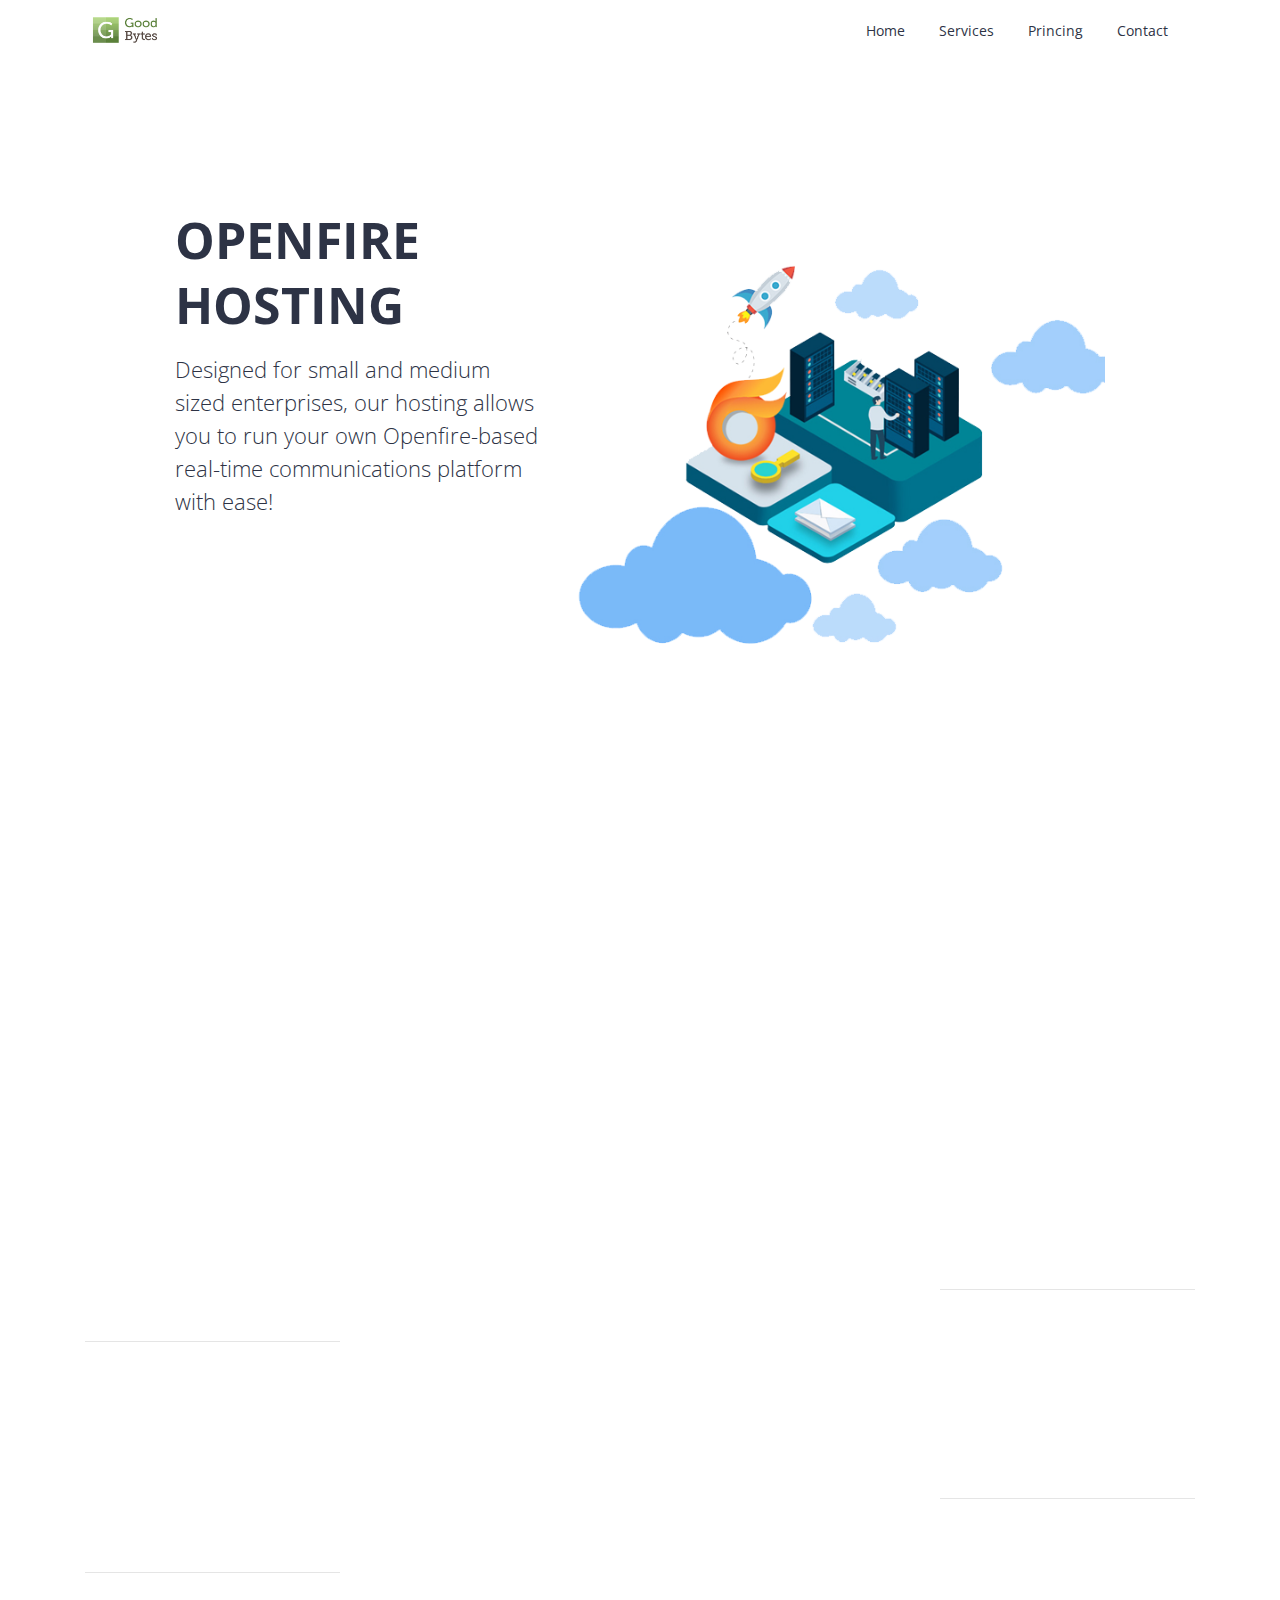
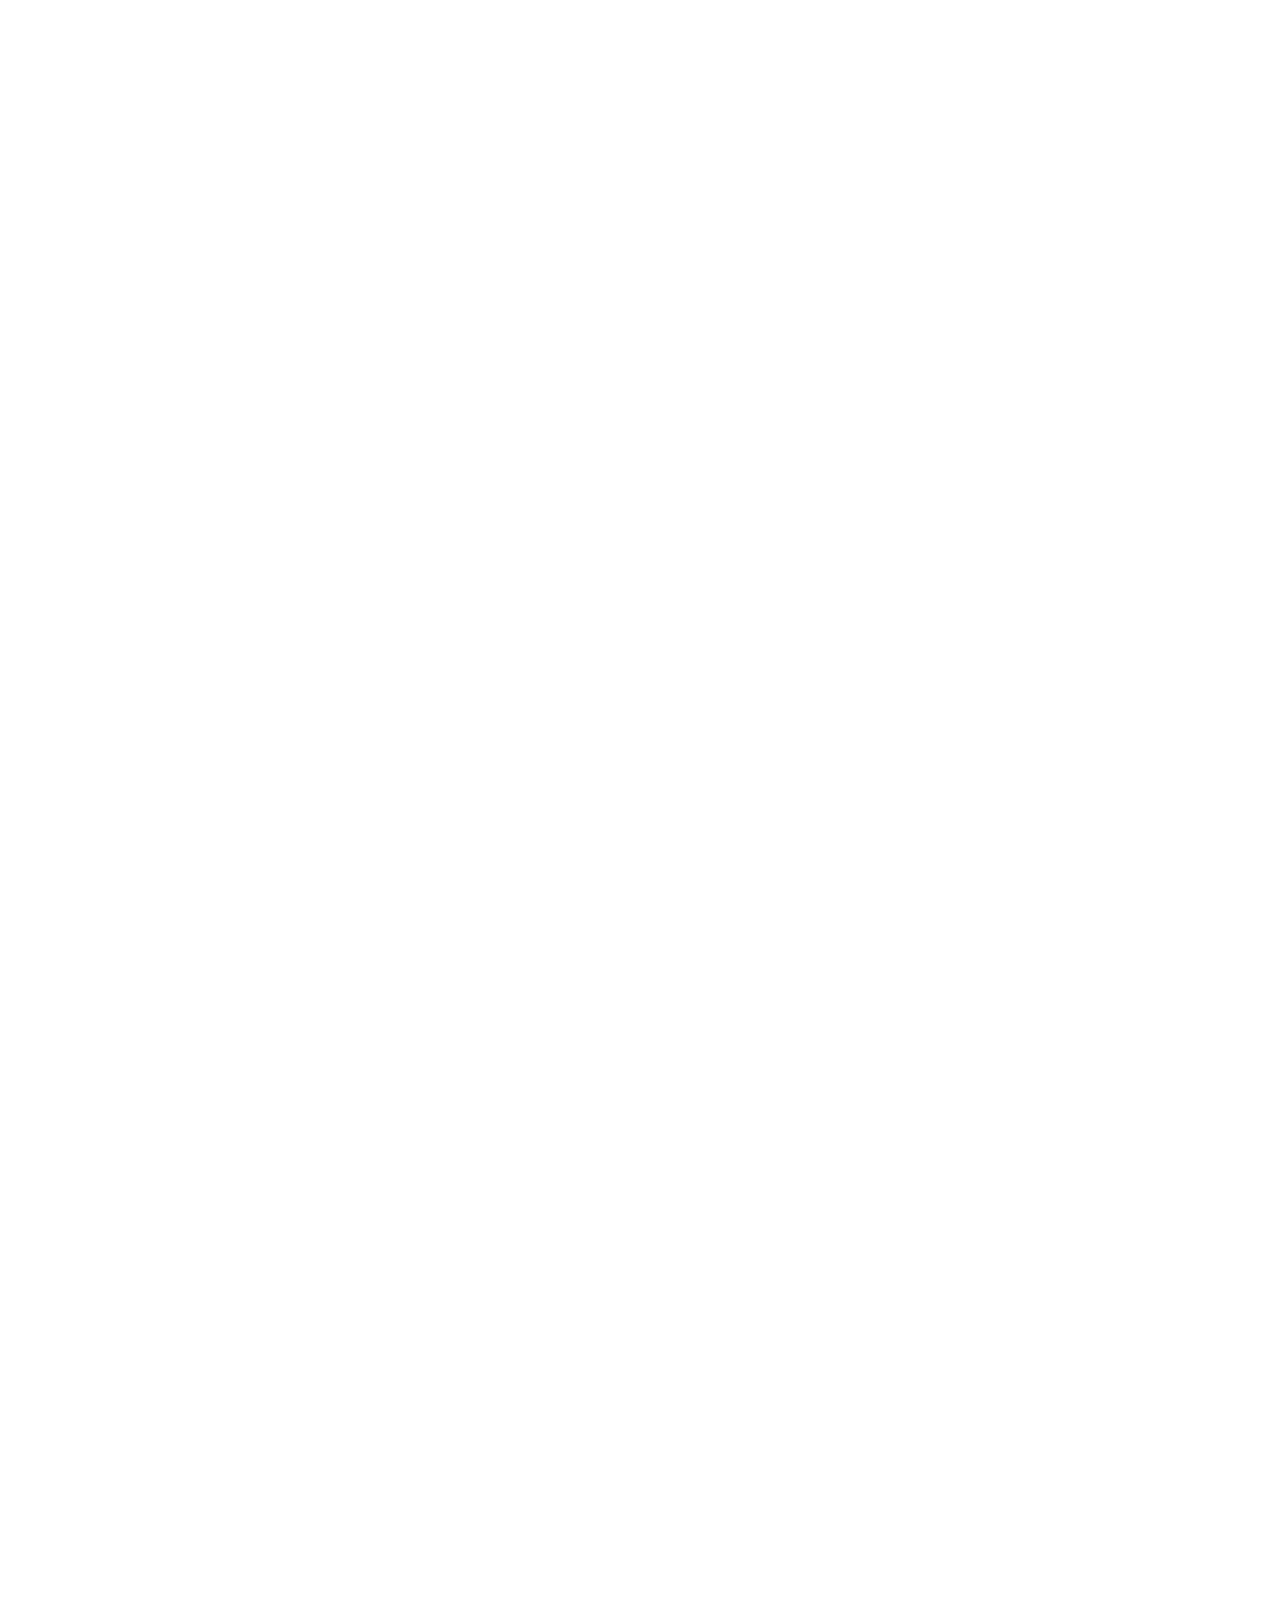
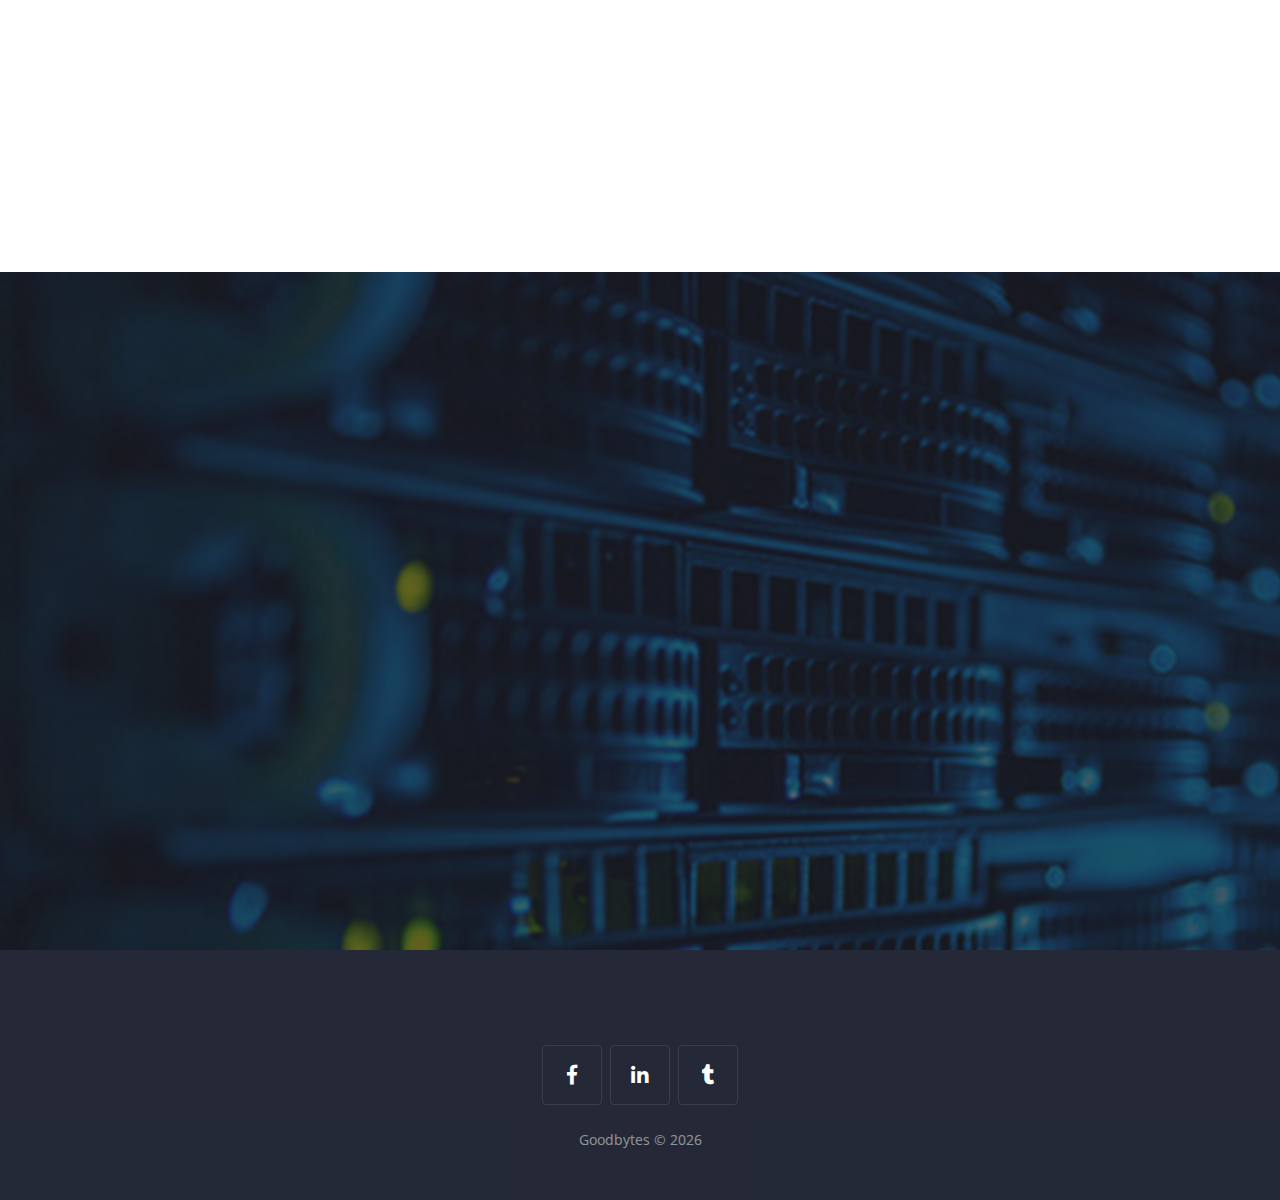
==== commit 13dff260: "Update of link to css, js and images resources" ====
--- a/goodbytes.html
+++ b/goodbytes.html
@@ -3,35 +3,32 @@
 <head>
     <meta charset="utf-8">
     <meta name="viewport" content="width=device-width, initial-scale=1.0">
-    <title>goodbytes</title>
-    <link href="lib/bootstrap/css/bootstrap.css" rel="stylesheet">
-    <link href="lib/bootstrap-datetimepicker/css/bootstrap-datetimepicker.min.css" rel="stylesheet">
-    <link href="lib/owl-carousel/owl.css" rel="stylesheet">
-    <link href="lib/Swiper/css/swiper.min.css" rel="stylesheet">
-    <link href="lib/owl-carousel/assets/owl.carousel.min.css" rel="stylesheet">
-    <link href="lib/vegas/vegas.min.css" rel="stylesheet">
-    <link href="lib/Magnific-Popup/magnific-popup.css" rel="stylesheet">
-    <link href="lib/sweetalert/sweetalert2.min.css" rel="stylesheet">
-    <link href="lib/materialize-parallax/materialize-parallax.css" rel="stylesheet">
-    <link href="fonts/fontawesome-all.min.css" rel="stylesheet">
-    <link href="fonts/pe-icon-7-stroke.css" rel="stylesheet">
-    <link href="fonts/et-line-font.css" rel="stylesheet">
-    <link href="css/animate.css" rel="stylesheet">
-    <link href="css/main.css" rel="stylesheet">
-    <link href="css/rgen-grids.css" rel="stylesheet">
-    <link href="css/helper.css" rel="stylesheet">
-    <link href="css/responsive.css" rel="stylesheet">
-    <link href="css/themes/default.css" rel="stylesheet">
-    <link href="css/template-custom.css" rel="stylesheet">
-    <link rel="icon" href="images/favicons/favicon.ico">
-    <link rel="apple-touch-icon" href="images/favicons/apple-touch-icon.png">
-    <link rel="apple-touch-icon" sizes="72x72" href="images/favicons/apple-touch-icon-72x72.png">
-    <link rel="apple-touch-icon" sizes="114x114" href="images/favicons/apple-touch-icon-114x114.png">
-    <link rel="stylesheet" href="css/novi.css">
+    <title>Goodbytes - Openfire Hosting</title>
+    <link href="views/lib/bootstrap/css/bootstrap.css" rel="stylesheet">
+    <link href="views/lib/bootstrap-datetimepicker/css/bootstrap-datetimepicker.min.css" rel="stylesheet">
+    <link href="views/lib/owl-carousel/owl.css" rel="stylesheet">
+    <link href="views/lib/Swiper/css/swiper.min.css" rel="stylesheet">
+    <link href="views/lib/owl-carousel/assets/owl.carousel.min.css" rel="stylesheet">
+    <link href="views/lib/vegas/vegas.min.css" rel="stylesheet">
+    <link href="views/lib/Magnific-Popup/magnific-popup.css" rel="stylesheet">
+    <link href="views/lib/sweetalert/sweetalert2.min.css" rel="stylesheet">
+    <link href="views/lib/materialize-parallax/materialize-parallax.css" rel="stylesheet">
+    <link href="views/fonts/fontawesome-all.min.css" rel="stylesheet">
+    <link href="views/fonts/pe-icon-7-stroke.css" rel="stylesheet">
+    <link href="views/fonts/et-line-font.css" rel="stylesheet">
+    <link href="views/css/animate.css" rel="stylesheet">
+    <link href="views/css/main.css" rel="stylesheet">
+    <link href="views/css/rgen-grids.css" rel="stylesheet">
+    <link href="views/css/helper.css" rel="stylesheet">
+    <link href="views/css/responsive.css" rel="stylesheet">
+    <link href="views/css/themes/default.css" rel="stylesheet">
+    <link href="views/css/template-custom.css" rel="stylesheet">
+    <link rel="icon" href="views/images/favicons/favicon.ico">
+    <link rel="stylesheet" href="views/css/novi.css">
     <!--[if lt IE 9]>
-    <script src="js/html5shiv.js"></script>
-    <script src="js/respond.min.js"></script><![endif]--><!--[if IE 9 ]>
-    <script src="js/ie-matchmedia.js"></script><![endif]--></head>
+    <script src="views/js/html5shiv.js"></script>
+    <script src="views/js/respond.min.js"></script><![endif]--><!--[if IE 9 ]>
+    <script src="views/js/ie-matchmedia.js"></script><![endif]--></head>
 <body>
 <div class="page-loader"><b class="spinner"></b></div>
 <div id="page" data-linkscroll="y">
@@ -42,7 +39,7 @@
                 <div class="col-md-3 pos-rel"><a class="nav-handle" data-nav=".m-content" data-navopen="pe-7s-more"
                                                  data-navclose="pe-7s-close"><i class="pe-7s-more"></i></a>
                     <div class="header-logo-wrp"><a class="header-logo pd-tb-small" href="http://rgenesis.com"><img
-                            src="images/goodbytes-logo-tiny.png" alt="Brand logo"></a></div>
+                            src="views/images/goodbytes-logo-tiny.png" alt="Brand logo"></a></div>
                 </div>
                 <div class="col-md-9 align-r m-content">
                     <ul class="row gt20 justify-content-md-end mr-0 align-items-center">
@@ -53,8 +50,6 @@
                                     <li class="menu-item"><a href="#features">Services</a></li>
                                     <li class="menu-item"><a href="#price">Princing</a></li>
                                     <li class="menu-item"><a href="#contact">Contact</a></li>
-                                    <li class="menu-item"></li>
-                                    <li class="menu-item"></li>
                                 </ul>
                             </nav>
                         </li>
@@ -71,7 +66,7 @@
                     <p class="title-sub" data-rgen-sm="medium">Designed for small and medium sized enterprises, our
                         hosting allows you to run your own Openfire-based real-time communications platform with
                         ease!</p></div>
-                <div class="col-md-7" data-animate-in="fadeInRight"><img src="images/openfire-1.png"
+                <div class="col-md-7" data-animate-in="fadeInRight"><img src="views/images/openfire-1.png"
                                                                          alt="R.Gen finance landing page"></div>
             </div>
         </div>
@@ -118,7 +113,7 @@
                         </div>
                     </div>
                 </div>
-                <div class="col-md-6 align-c" data-animate-in="fadeIn"><img src="images/server-img-01.png"
+                <div class="col-md-6 align-c" data-animate-in="fadeIn"><img src="views/images/server-img-01.png"
                                                                             class="mr-auto max-px-w300"
                                                                             data-rgen-sm="max-px-w200" alt="image">
                 </div>
@@ -245,7 +240,7 @@
                 <div class="col-md-5 offset-md-1" data-animate-in="fadeInRight">
                     <div class="form-block pd-mini bg-glass-dark-08" data-rgen-sm="pd-30"><h2 class="title small">Write
                         us</h2>
-                        <form action="form-data/formdata.php" class="form-widget">
+                        <form action="views/form-data/formdata.php" class="form-widget">
                             <div class="field-wrp"><input type="hidden" name="to" value="r.genesis.art@gmail.com">
                                 <div class="row gt10">
                                     <div class="col-md-6">
@@ -285,7 +280,7 @@
             <div data-bgholder="slider" class="full-wh z3" data-rgen-sm="h100">
                 <div class="bgslider full-wh"></div>
             </div>
-            <div data-bgholder="parallax" class="full-wh z2" data-parallax-img="images/bg70-1376x716.png"></div>
+            <div data-bgholder="parallax" class="full-wh z2" data-parallax-img="views/images/bg70-1376x716.png"></div>
             <b data-bgholder="bg-img" class="full-wh bg-cover bg-cc z1"></b></div>
     </section>
     <footer class="pos-rel pd-tb-mini bg-dark" data-rgen-sm="pd-tb-mini">
@@ -302,28 +297,28 @@
             <p class="mr-0 op-05">Goodbytes © <span class="copyright-year">2019</span></p></div>
         <b class="full-wh bg-glass-dark-02"></b></footer>
 </div>
-<script src="js/webfonts.js" type="text/javascript"></script>
-<script src="lib/jquery/jquery-3.3.1.min.js" type="text/javascript"></script>
-<script src="lib/jquery/jquery-migrate-3.0.0.min.js" type="text/javascript"></script>
-<script src="lib/jquery/popper.min.js" type="text/javascript"></script>
-<script src="lib/bootstrap/js/bootstrap.min.js" type="text/javascript"></script>
-<script src="lib/jquery-smooth-scroll/jquery.smooth-scroll.min.js" type="text/javascript"></script>
-<script src="lib/jQuery-viewport-checker/jquery.viewportchecker.min.js" type="text/javascript"></script>
-<script src="lib/Swiper/js/swiper.min.js" type="text/javascript"></script>
-<script src="lib/owl-carousel/owl.js" type="text/javascript"></script>
-<script src="lib/Magnific-Popup/jquery.magnific-popup.min.js" type="text/javascript"></script>
-<script src="lib/isotope/imagesloaded.pkgd.min.js" type="text/javascript"></script>
-<script src="lib/isotope/isotope.pkgd.min.js" type="text/javascript"></script>
-<script src="lib/isotope/packery-mode.pkgd.min.js" type="text/javascript"></script>
-<script src="lib/sweetalert/sweetalert2.min.js" type="text/javascript"></script>
-<script src="lib/jquery-validation/jquery.validate.min.js" type="text/javascript"></script>
-<script src="lib/youtubebackground/jquery.youtubebackground.js" type="text/javascript"></script>
-<script src="lib/Vide/jquery.vide.min.js" type="text/javascript"></script>
-<script src="lib/vegas/vegas.min.js" type="text/javascript"></script>
-<script src="lib/materialize-parallax/materialize-parallax.js" type="text/javascript"></script>
-<script src="lib/countUp/countUp.js" type="text/javascript"></script>
-<script src="lib/stellar/jquery.stellar.min.js" type="text/javascript"></script>
-<script src="js/enquire.min.js" type="text/javascript"></script>
-<script src="js/main.js"></script>
+<script src="views/js/webfonts.js" type="text/javascript"></script>
+<script src="views/lib/jquery/jquery-3.3.1.min.js" type="text/javascript"></script>
+<script src="views/lib/jquery/jquery-migrate-3.0.0.min.js" type="text/javascript"></script>
+<script src="views/lib/jquery/popper.min.js" type="text/javascript"></script>
+<script src="views/lib/bootstrap/js/bootstrap.min.js" type="text/javascript"></script>
+<script src="views/lib/jquery-smooth-scroll/jquery.smooth-scroll.min.js" type="text/javascript"></script>
+<script src="views/lib/jQuery-viewport-checker/jquery.viewportchecker.min.js" type="text/javascript"></script>
+<script src="views/lib/Swiper/js/swiper.min.js" type="text/javascript"></script>
+<script src="views/lib/owl-carousel/owl.js" type="text/javascript"></script>
+<script src="views/lib/Magnific-Popup/jquery.magnific-popup.min.js" type="text/javascript"></script>
+<script src="views/lib/isotope/imagesloaded.pkgd.min.js" type="text/javascript"></script>
+<script src="views/lib/isotope/isotope.pkgd.min.js" type="text/javascript"></script>
+<script src="views/lib/isotope/packery-mode.pkgd.min.js" type="text/javascript"></script>
+<script src="views/lib/sweetalert/sweetalert2.min.js" type="text/javascript"></script>
+<script src="views/lib/jquery-validation/jquery.validate.min.js" type="text/javascript"></script>
+<script src="views/lib/youtubebackground/jquery.youtubebackground.js" type="text/javascript"></script>
+<script src="views/lib/Vide/jquery.vide.min.js" type="text/javascript"></script>
+<script src="views/lib/vegas/vegas.min.js" type="text/javascript"></script>
+<script src="views/lib/materialize-parallax/materialize-parallax.js" type="text/javascript"></script>
+<script src="views/lib/countUp/countUp.js" type="text/javascript"></script>
+<script src="views/lib/stellar/jquery.stellar.min.js" type="text/javascript"></script>
+<script src="views/js/enquire.min.js" type="text/javascript"></script>
+<script src="views/js/main.js"></script>
 </body>
 </html>--- a/views/lib/vegas/vegas.min.css
+++ b/views/lib/vegas/vegas.min.css
@@ -0,0 +1,2 @@
+.vegas-overlay,.vegas-slide,.vegas-slide-inner,.vegas-timer,.vegas-wrapper{position:absolute;top:0;left:0;bottom:0;right:0;overflow:hidden;border:none;padding:0;margin:0}.vegas-overlay{opacity:.5;background:url(overlays/02.png) center center}.vegas-timer{top:auto;bottom:0;height:2px}.vegas-timer-progress{width:0;height:100%;background:#fff;-webkit-transition:width ease-out;transition:width ease-out}.vegas-timer-running .vegas-timer-progress{width:100%}.vegas-slide,.vegas-slide-inner{margin:0;padding:0;background:center center no-repeat;-webkit-transform:translateZ(0);transform:translateZ(0);will-change:transform,opacity}body .vegas-container{overflow:hidden!important;position:relative}.vegas-video{min-width:100%;min-height:100%;width:auto;height:auto}body.vegas-container{overflow:auto;position:static;z-index:-2}body.vegas-container>.vegas-overlay,body.vegas-container>.vegas-slide,body.vegas-container>.vegas-timer{position:fixed;z-index:-1}:root body.vegas-container>.vegas-overlay,:root body.vegas-container>.vegas-slide,_::full-page-media,_:future{bottom:-76px}.vegas-transition-blur,.vegas-transition-blur2{opacity:0;-webkit-filter:blur(32px);filter:blur(32px)}.vegas-transition-blur-in,.vegas-transition-blur2-in{opacity:1;-webkit-filter:blur(0);filter:blur(0)}.vegas-transition-blur2-out{opacity:0}.vegas-transition-burn,.vegas-transition-burn2{opacity:0;-webkit-filter:contrast(1000%) saturate(1000%);filter:contrast(1000%) saturate(1000%)}.vegas-transition-burn-in,.vegas-transition-burn2-in{opacity:1;-webkit-filter:contrast(100%) saturate(100%);filter:contrast(100%) saturate(100%)}.vegas-transition-burn2-out{opacity:0;-webkit-filter:contrast(1000%) saturate(1000%);filter:contrast(1000%) saturate(1000%)}.vegas-transition-fade,.vegas-transition-fade2{opacity:0}.vegas-transition-fade-in,.vegas-transition-fade2-in{opacity:1}.vegas-transition-fade2-out{opacity:0}.vegas-transition-flash,.vegas-transition-flash2{opacity:0;-webkit-filter:brightness(25);filter:brightness(25)}.vegas-transition-flash-in,.vegas-transition-flash2-in{opacity:1;-webkit-filter:brightness(1);filter:brightness(1)}.vegas-transition-flash2-out{opacity:0;-webkit-filter:brightness(25);filter:brightness(25)}.vegas-transition-negative,.vegas-transition-negative2{opacity:0;-webkit-filter:invert(100%);filter:invert(100%)}.vegas-transition-negative-in,.vegas-transition-negative2-in{opacity:1;-webkit-filter:invert(0);filter:invert(0)}.vegas-transition-negative2-out{opacity:0;-webkit-filter:invert(100%);filter:invert(100%)}.vegas-transition-slideDown,.vegas-transition-slideDown2{-webkit-transform:translateY(-100%);transform:translateY(-100%)}.vegas-transition-slideDown-in,.vegas-transition-slideDown2-in{-webkit-transform:translateY(0);transform:translateY(0)}.vegas-transition-slideDown2-out{-webkit-transform:translateY(100%);transform:translateY(100%)}.vegas-transition-slideLeft,.vegas-transition-slideLeft2{-webkit-transform:translateX(100%);transform:translateX(100%)}.vegas-transition-slideLeft-in,.vegas-transition-slideLeft2-in{-webkit-transform:translateX(0);transform:translateX(0)}.vegas-transition-slideLeft2-out,.vegas-transition-slideRight,.vegas-transition-slideRight2{-webkit-transform:translateX(-100%);transform:translateX(-100%)}.vegas-transition-slideRight-in,.vegas-transition-slideRight2-in{-webkit-transform:translateX(0);transform:translateX(0)}.vegas-transition-slideRight2-out{-webkit-transform:translateX(100%);transform:translateX(100%)}.vegas-transition-slideUp,.vegas-transition-slideUp2{-webkit-transform:translateY(100%);transform:translateY(100%)}.vegas-transition-slideUp-in,.vegas-transition-slideUp2-in{-webkit-transform:translateY(0);transform:translateY(0)}.vegas-transition-slideUp2-out{-webkit-transform:translateY(-100%);transform:translateY(-100%)}.vegas-transition-swirlLeft,.vegas-transition-swirlLeft2{-webkit-transform:scale(2) rotate(35deg);transform:scale(2) rotate(35deg);opacity:0}.vegas-transition-swirlLeft-in,.vegas-transition-swirlLeft2-in{-webkit-transform:scale(1) rotate(0);transform:scale(1) rotate(0);opacity:1}.vegas-transition-swirlLeft2-out,.vegas-transition-swirlRight,.vegas-transition-swirlRight2{-webkit-transform:scale(2) rotate(-35deg);transform:scale(2) rotate(-35deg);opacity:0}.vegas-transition-swirlRight-in,.vegas-transition-swirlRight2-in{-webkit-transform:scale(1) rotate(0);transform:scale(1) rotate(0);opacity:1}.vegas-transition-swirlRight2-out{-webkit-transform:scale(2) rotate(35deg);transform:scale(2) rotate(35deg);opacity:0}.vegas-transition-zoomIn,.vegas-transition-zoomIn2{-webkit-transform:scale(0);transform:scale(0);opacity:0}.vegas-transition-zoomIn-in,.vegas-transition-zoomIn2-in{-webkit-transform:scale(1);transform:scale(1);opacity:1}.vegas-transition-zoomIn2-out,.vegas-transition-zoomOut,.vegas-transition-zoomOut2{-webkit-transform:scale(2);transform:scale(2);opacity:0}.vegas-transition-zoomOut-in,.vegas-transition-zoomOut2-in{-webkit-transform:scale(1);transform:scale(1);opacity:1}.vegas-transition-zoomOut2-out{-webkit-transform:scale(0);transform:scale(0);opacity:0}.vegas-animation-kenburns{-webkit-animation:kenburns ease-out;animation:kenburns ease-out}@-webkit-keyframes kenburns{0%{-webkit-transform:scale(1.5);transform:scale(1.5)}100%{-webkit-transform:scale(1);transform:scale(1)}}@keyframes kenburns{0%{-webkit-transform:scale(1.5);transform:scale(1.5)}100%{-webkit-transform:scale(1);transform:scale(1)}}.vegas-animation-kenburnsDownLeft{-webkit-animation:kenburnsDownLeft ease-out;animation:kenburnsDownLeft ease-out}@-webkit-keyframes kenburnsDownLeft{0%{-webkit-transform:scale(1.5) translate(10%,-10%);transform:scale(1.5) translate(10%,-10%)}100%{-webkit-transform:scale(1) translate(0,0);transform:scale(1) translate(0,0)}}@keyframes kenburnsDownLeft{0%{-webkit-transform:scale(1.5) translate(10%,-10%);transform:scale(1.5) translate(10%,-10%)}100%{-webkit-transform:scale(1) translate(0,0);transform:scale(1) translate(0,0)}}.vegas-animation-kenburnsDownRight{-webkit-animation:kenburnsDownRight ease-out;animation:kenburnsDownRight ease-out}@-webkit-keyframes kenburnsDownRight{0%{-webkit-transform:scale(1.5) translate(-10%,-10%);transform:scale(1.5) translate(-10%,-10%)}100%{-webkit-transform:scale(1) translate(0,0);transform:scale(1) translate(0,0)}}@keyframes kenburnsDownRight{0%{-webkit-transform:scale(1.5) translate(-10%,-10%);transform:scale(1.5) translate(-10%,-10%)}100%{-webkit-transform:scale(1) translate(0,0);transform:scale(1) translate(0,0)}}.vegas-animation-kenburnsDown{-webkit-animation:kenburnsDown ease-out;animation:kenburnsDown ease-out}@-webkit-keyframes kenburnsDown{0%{-webkit-transform:scale(1.5) translate(0,-10%);transform:scale(1.5) translate(0,-10%)}100%{-webkit-transform:scale(1) translate(0,0);transform:scale(1) translate(0,0)}}@keyframes kenburnsDown{0%{-webkit-transform:scale(1.5) translate(0,-10%);transform:scale(1.5) translate(0,-10%)}100%{-webkit-transform:scale(1) translate(0,0);transform:scale(1) translate(0,0)}}.vegas-animation-kenburnsLeft{-webkit-animation:kenburnsLeft ease-out;animation:kenburnsLeft ease-out}@-webkit-keyframes kenburnsLeft{0%{-webkit-transform:scale(1.5) translate(10%,0);transform:scale(1.5) translate(10%,0)}100%{-webkit-transform:scale(1) translate(0,0);transform:scale(1) translate(0,0)}}@keyframes kenburnsLeft{0%{-webkit-transform:scale(1.5) translate(10%,0);transform:scale(1.5) translate(10%,0)}100%{-webkit-transform:scale(1) translate(0,0);transform:scale(1) translate(0,0)}}.vegas-animation-kenburnsRight{-webkit-animation:kenburnsRight ease-out;animation:kenburnsRight ease-out}@-webkit-keyframes kenburnsRight{0%{-webkit-transform:scale(1.5) translate(-10%,0);transform:scale(1.5) translate(-10%,0)}100%{-webkit-transform:scale(1) translate(0,0);transform:scale(1) translate(0,0)}}@keyframes kenburnsRight{0%{-webkit-transform:scale(1.5) translate(-10%,0);transform:scale(1.5) translate(-10%,0)}100%{-webkit-transform:scale(1) translate(0,0);transform:scale(1) translate(0,0)}}.vegas-animation-kenburnsUpLeft{-webkit-animation:kenburnsUpLeft ease-out;animation:kenburnsUpLeft ease-out}@-webkit-keyframes kenburnsUpLeft{0%{-webkit-transform:scale(1.5) translate(10%,10%);transform:scale(1.5) translate(10%,10%)}100%{-webkit-transform:scale(1) translate(0,0);transform:scale(1) translate(0,0)}}@keyframes kenburnsUpLeft{0%{-webkit-transform:scale(1.5) translate(10%,10%);transform:scale(1.5) translate(10%,10%)}100%{-webkit-transform:scale(1) translate(0,0);transform:scale(1) translate(0,0)}}.vegas-animation-kenburnsUpRight{-webkit-animation:kenburnsUpRight ease-out;animation:kenburnsUpRight ease-out}@-webkit-keyframes kenburnsUpRight{0%{-webkit-transform:scale(1.5) translate(-10%,10%);transform:scale(1.5) translate(-10%,10%)}100%{-webkit-transform:scale(1) translate(0,0);transform:scale(1) translate(0,0)}}@keyframes kenburnsUpRight{0%{-webkit-transform:scale(1.5) translate(-10%,10%);transform:scale(1.5) translate(-10%,10%)}100%{-webkit-transform:scale(1) translate(0,0);transform:scale(1) translate(0,0)}}.vegas-animation-kenburnsUp{-webkit-animation:kenburnsUp ease-out;animation:kenburnsUp ease-out}@-webkit-keyframes kenburnsUp{0%{-webkit-transform:scale(1.5) translate(0,10%);transform:scale(1.5) translate(0,10%)}100%{-webkit-transform:scale(1) translate(0,0);transform:scale(1) translate(0,0)}}@keyframes kenburnsUp{0%{-webkit-transform:scale(1.5) translate(0,10%);transform:scale(1.5) translate(0,10%)}100%{-webkit-transform:scale(1) translate(0,0);transform:scale(1) translate(0,0)}}
+/*# sourceMappingURL=vegas.min.css.map */
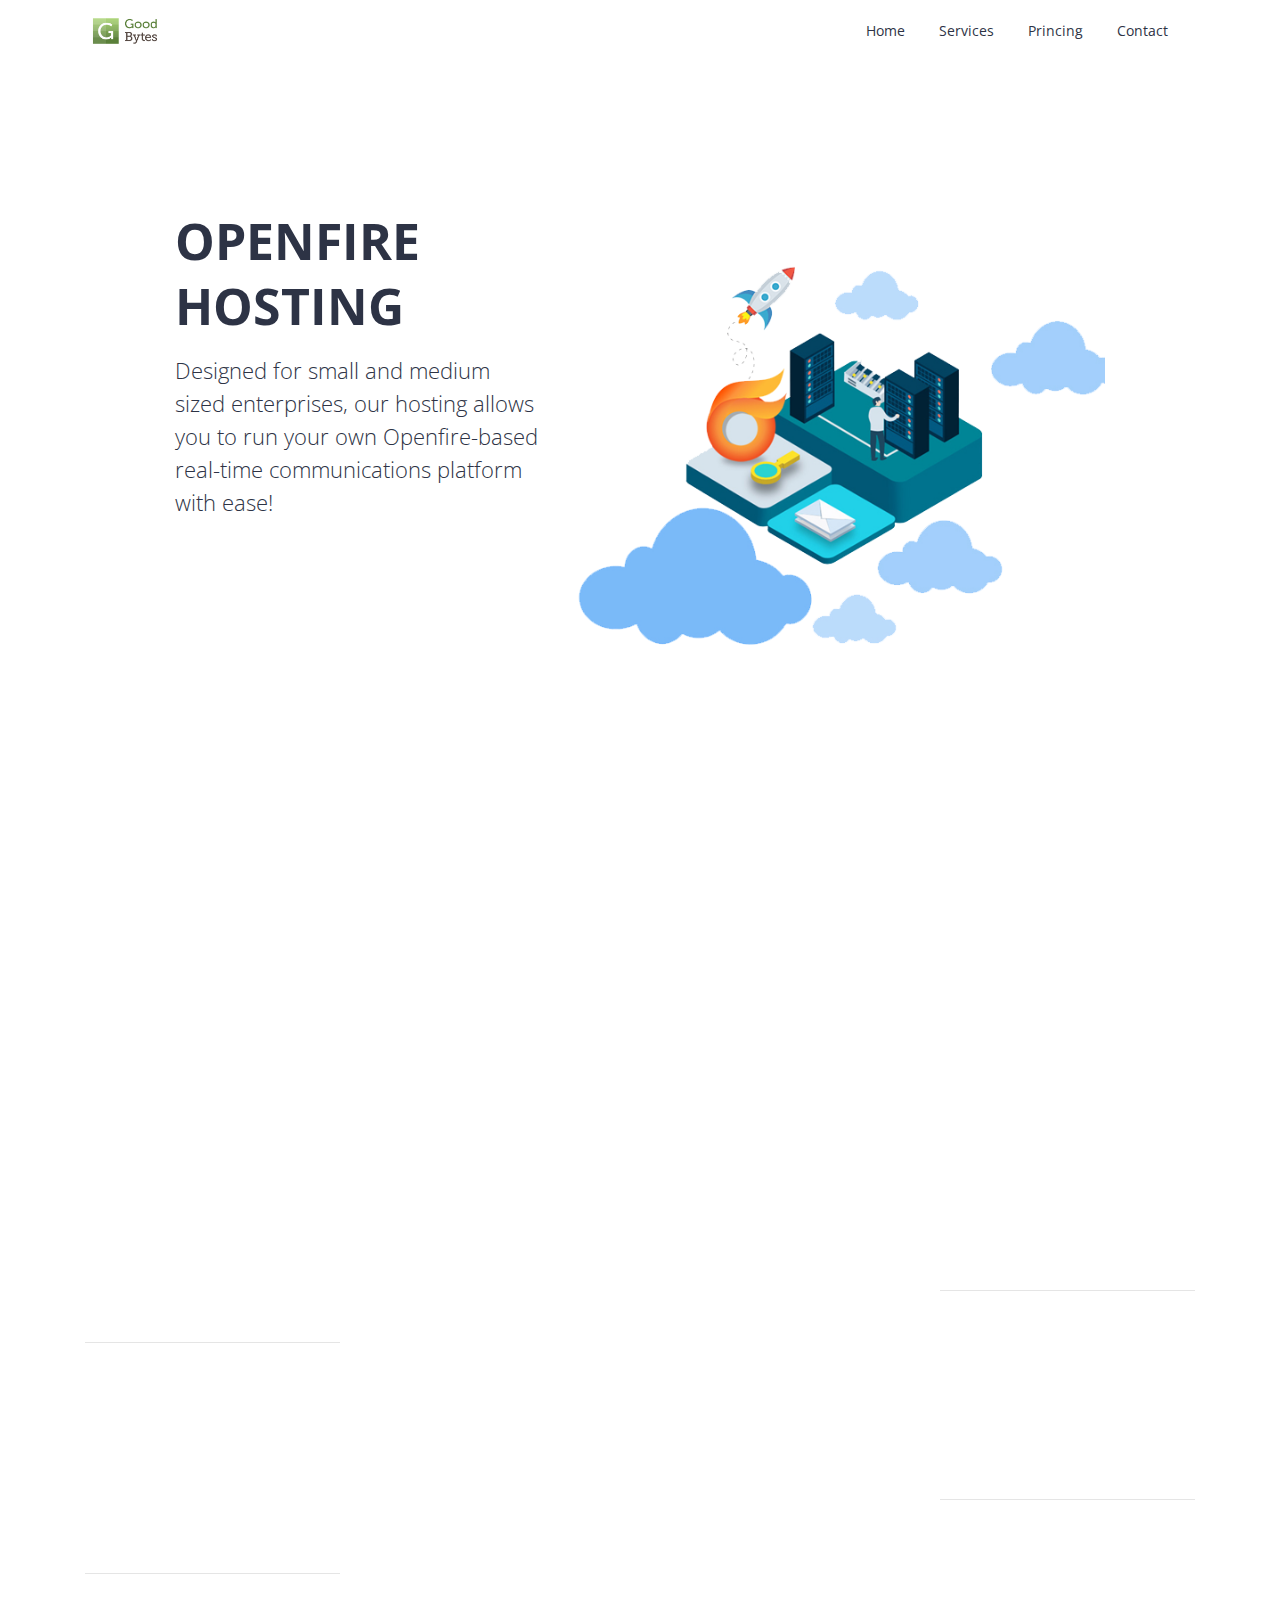
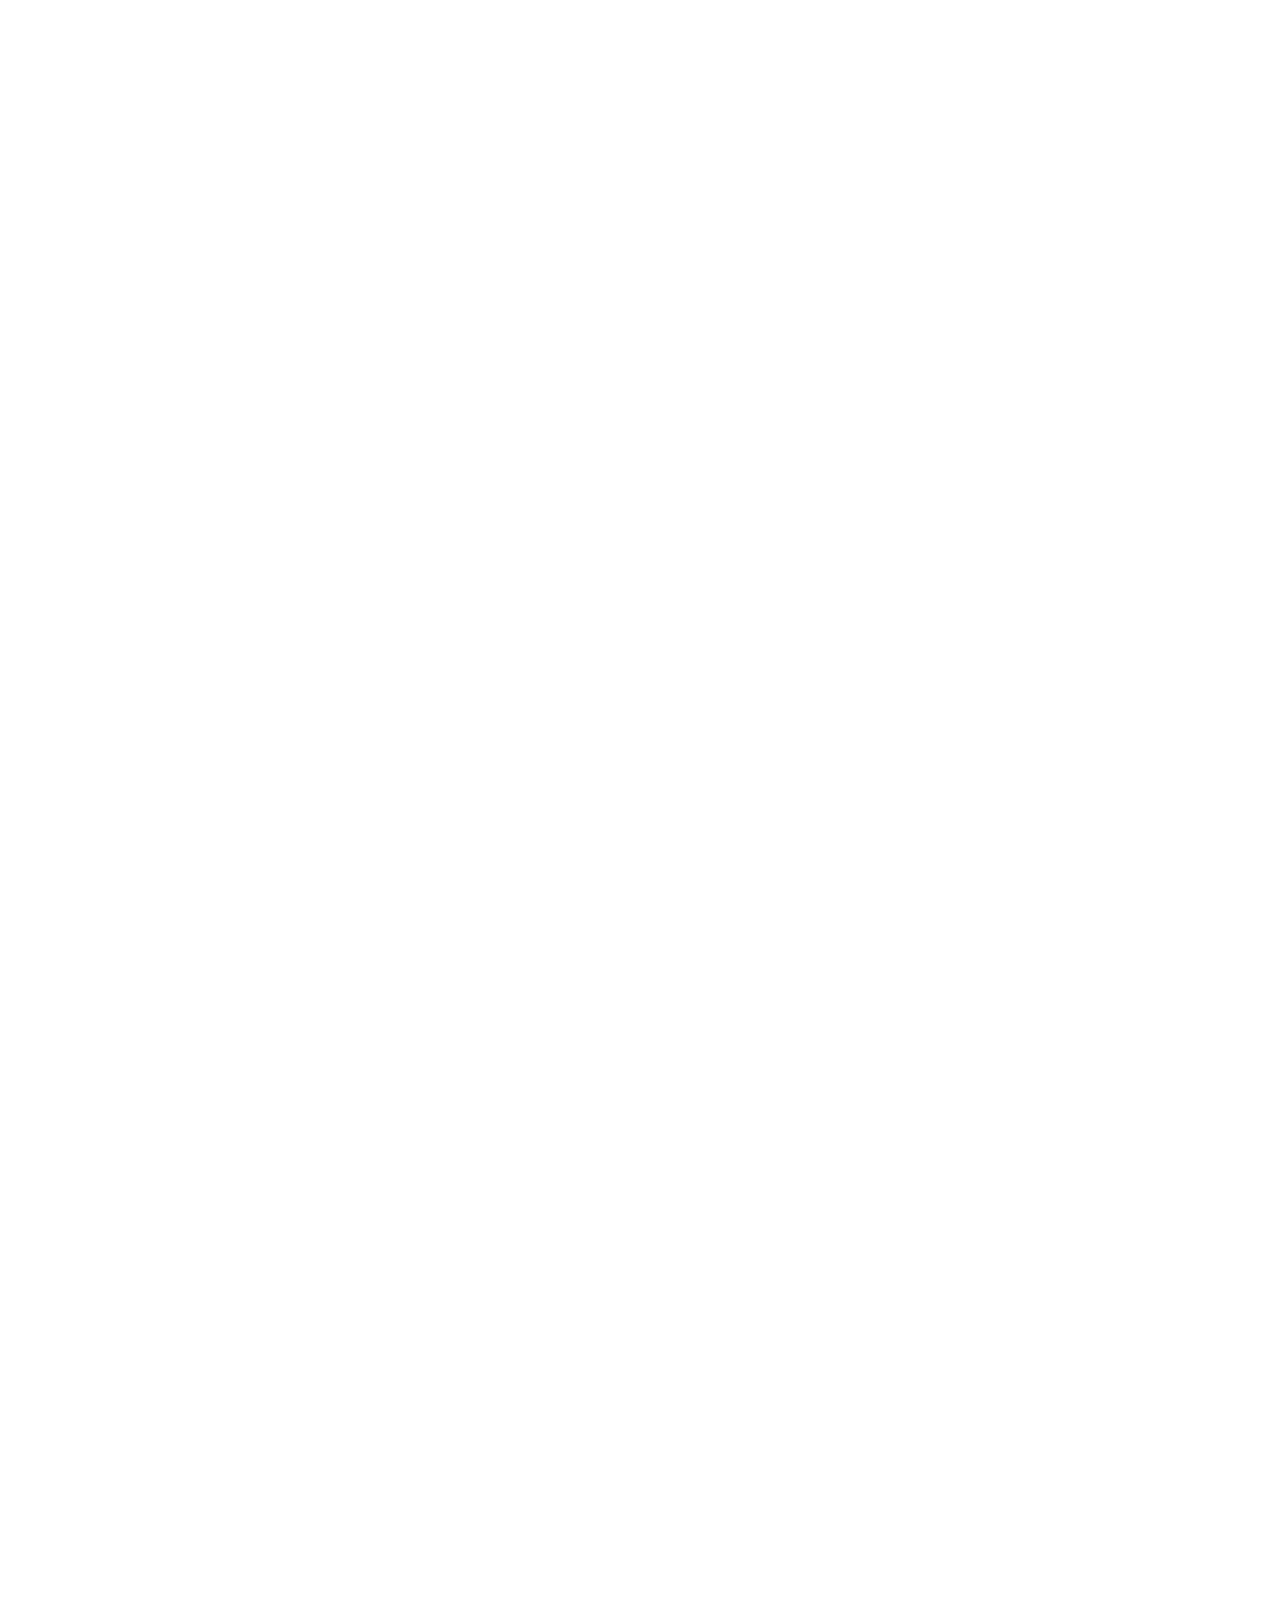
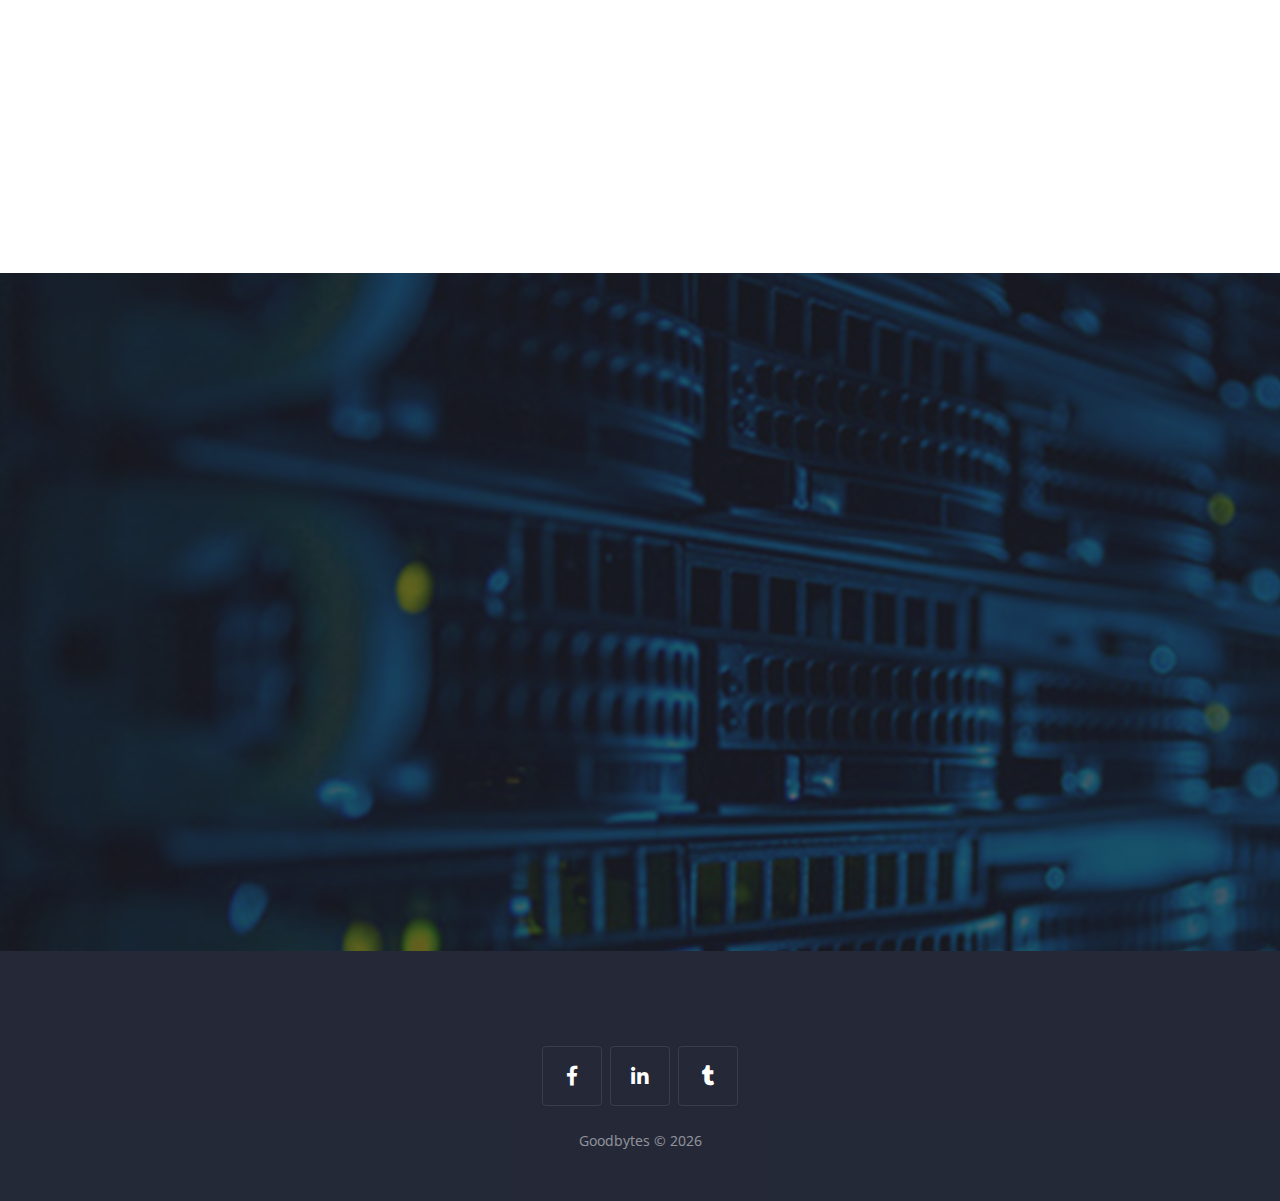
==== commit f992a33b: "Deleting some libs that causes issues" ====
--- a/goodbytes.html
+++ b/goodbytes.html
@@ -6,9 +6,7 @@
     <title>Goodbytes - Openfire Hosting</title>
     <link href="views/lib/bootstrap/css/bootstrap.css" rel="stylesheet">
     <link href="views/lib/bootstrap-datetimepicker/css/bootstrap-datetimepicker.min.css" rel="stylesheet">
-    <link href="views/lib/owl-carousel/owl.css" rel="stylesheet">
     <link href="views/lib/Swiper/css/swiper.min.css" rel="stylesheet">
-    <link href="views/lib/owl-carousel/assets/owl.carousel.min.css" rel="stylesheet">
     <link href="views/lib/vegas/vegas.min.css" rel="stylesheet">
     <link href="views/lib/Magnific-Popup/magnific-popup.css" rel="stylesheet">
     <link href="views/lib/sweetalert/sweetalert2.min.css" rel="stylesheet">
@@ -305,7 +303,6 @@
 <script src="views/lib/jquery-smooth-scroll/jquery.smooth-scroll.min.js" type="text/javascript"></script>
 <script src="views/lib/jQuery-viewport-checker/jquery.viewportchecker.min.js" type="text/javascript"></script>
 <script src="views/lib/Swiper/js/swiper.min.js" type="text/javascript"></script>
-<script src="views/lib/owl-carousel/owl.js" type="text/javascript"></script>
 <script src="views/lib/Magnific-Popup/jquery.magnific-popup.min.js" type="text/javascript"></script>
 <script src="views/lib/isotope/imagesloaded.pkgd.min.js" type="text/javascript"></script>
 <script src="views/lib/isotope/isotope.pkgd.min.js" type="text/javascript"></script>
@@ -316,7 +313,6 @@
 <script src="views/lib/Vide/jquery.vide.min.js" type="text/javascript"></script>
 <script src="views/lib/vegas/vegas.min.js" type="text/javascript"></script>
 <script src="views/lib/materialize-parallax/materialize-parallax.js" type="text/javascript"></script>
-<script src="views/lib/countUp/countUp.js" type="text/javascript"></script>
 <script src="views/lib/stellar/jquery.stellar.min.js" type="text/javascript"></script>
 <script src="views/js/enquire.min.js" type="text/javascript"></script>
 <script src="views/js/main.js"></script>
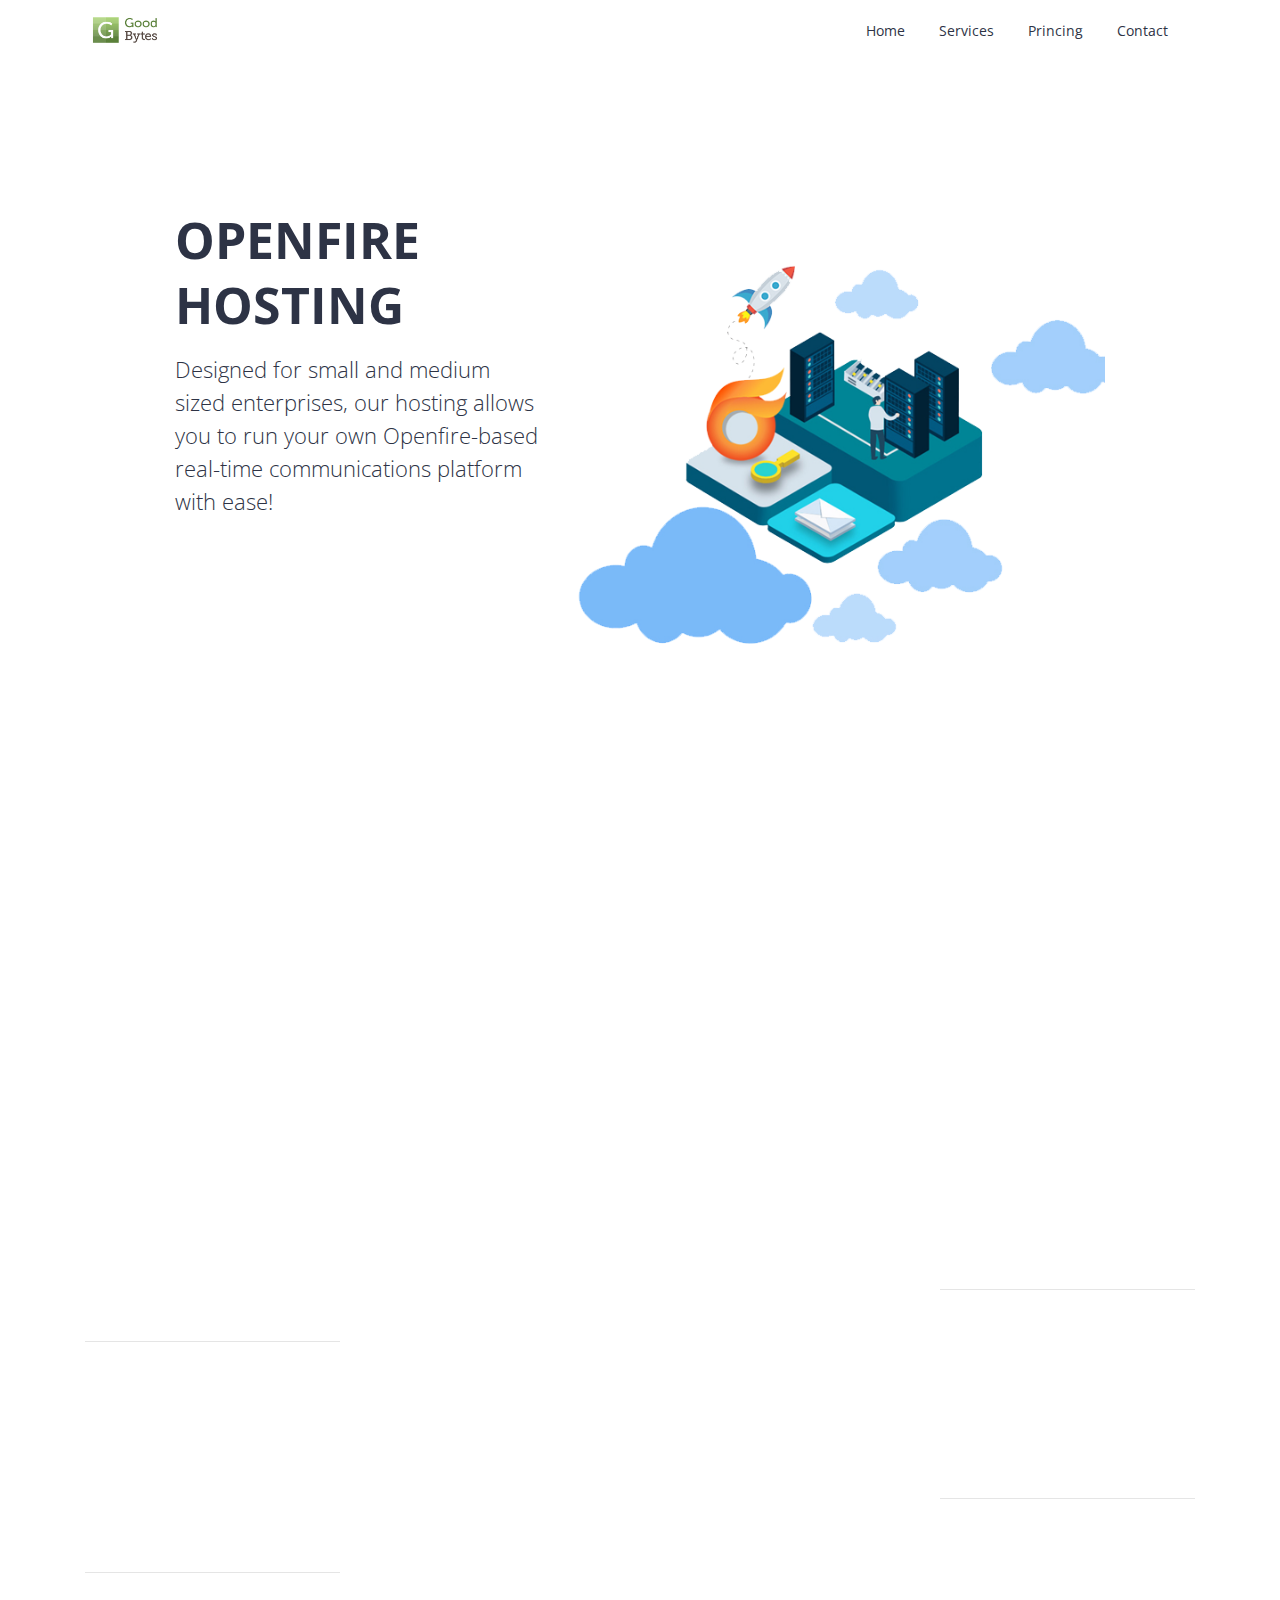
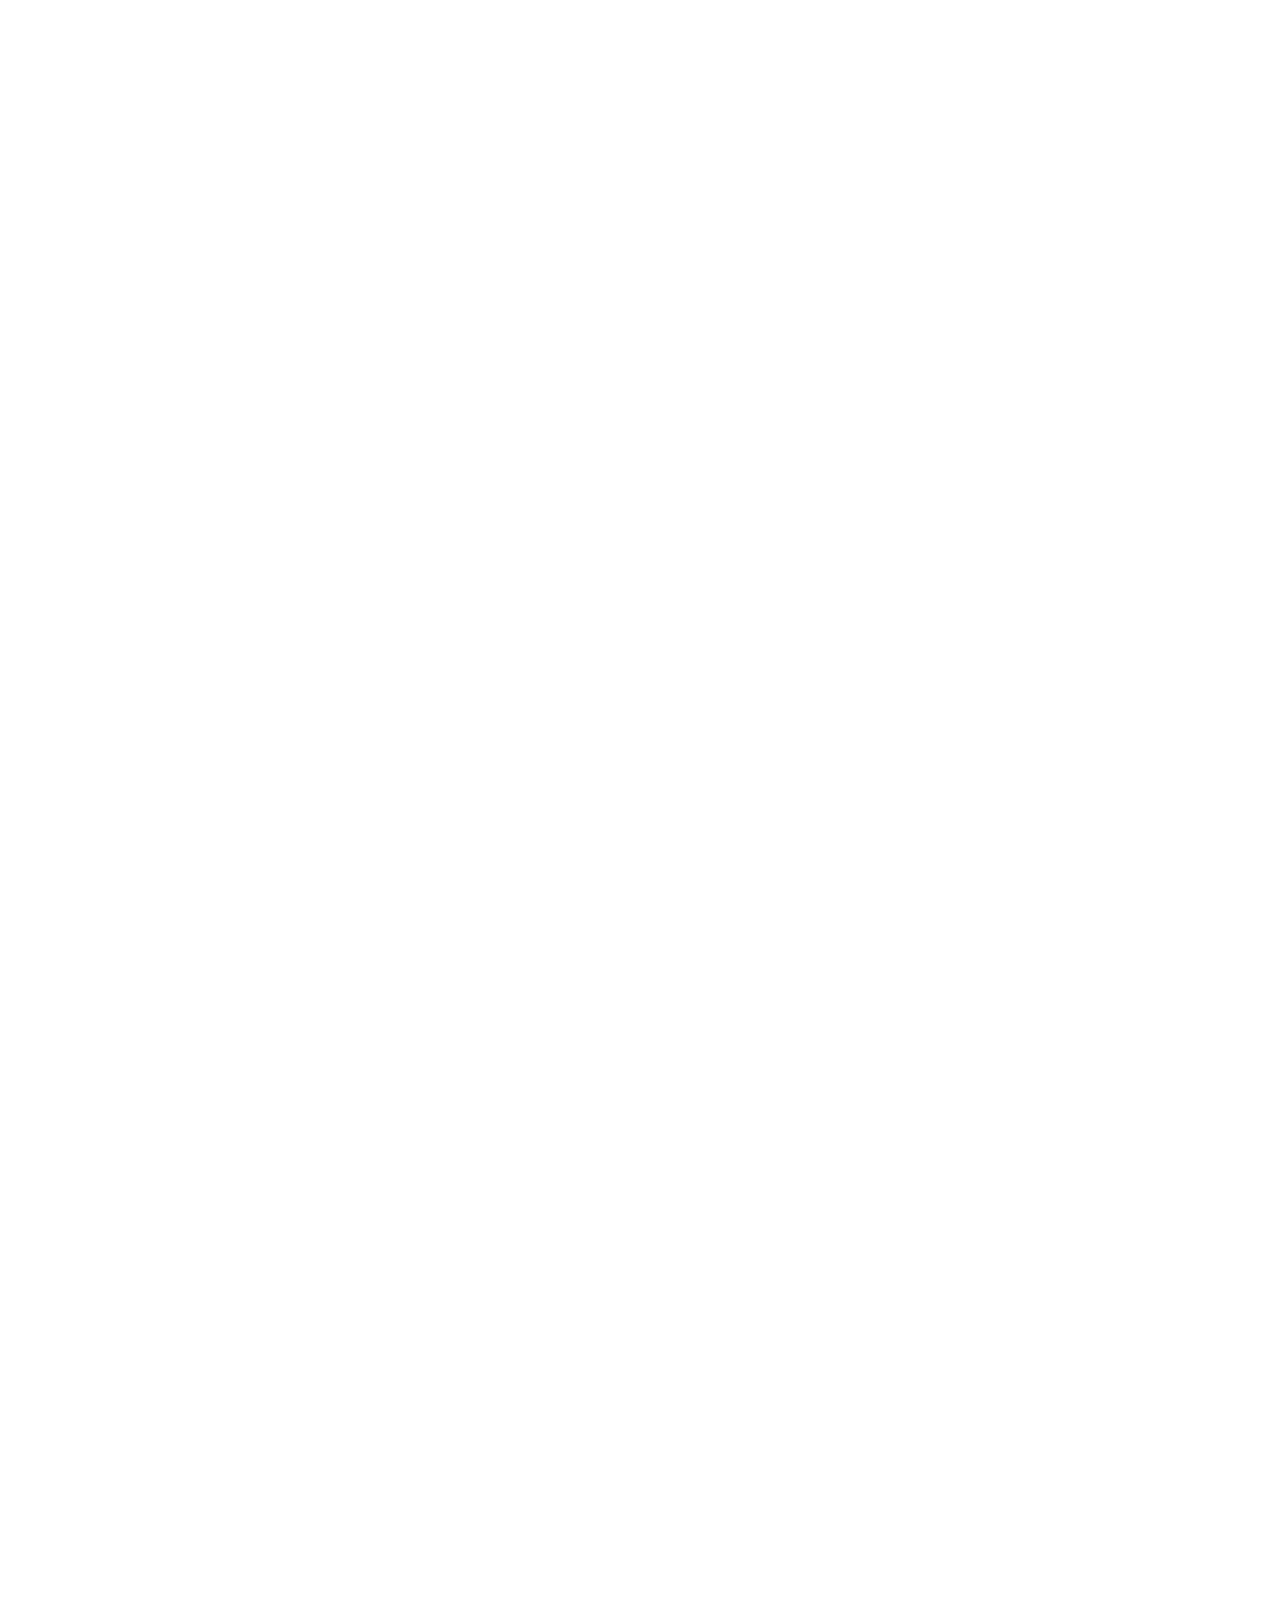
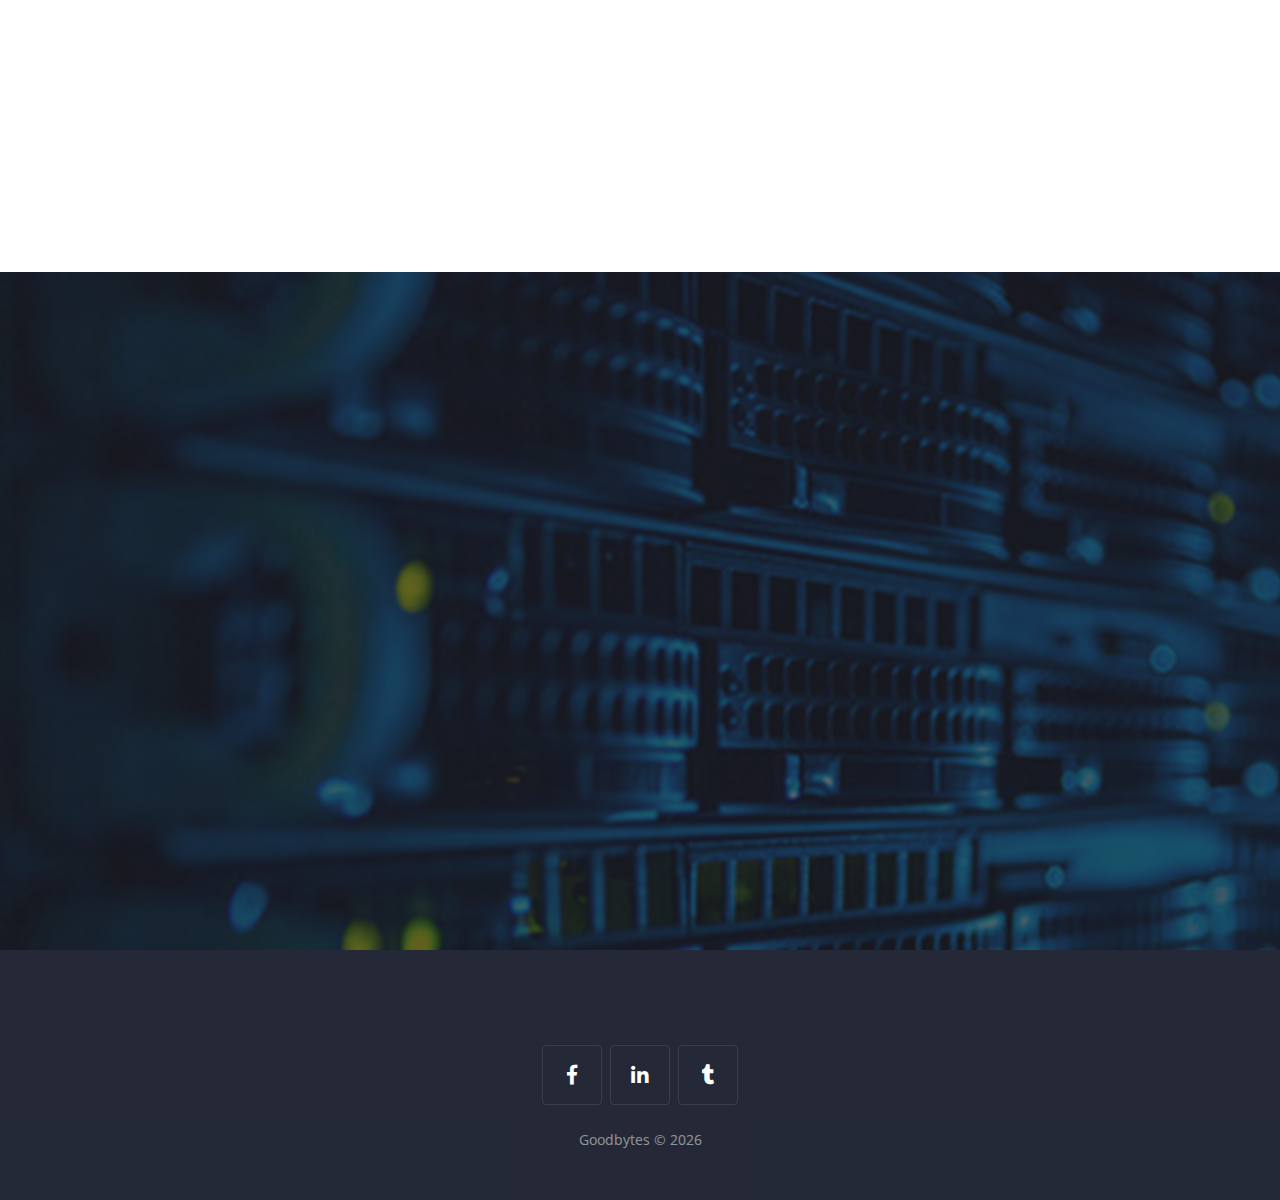
==== commit 55e7289c: "Making header sticky (fixed) on scroll" ====
--- a/goodbytes.html
+++ b/goodbytes.html
@@ -26,12 +26,19 @@
     <!--[if lt IE 9]>
     <script src="views/js/html5shiv.js"></script>
     <script src="views/js/respond.min.js"></script><![endif]--><!--[if IE 9 ]>
-    <script src="views/js/ie-matchmedia.js"></script><![endif]--></head>
+    <script src="views/js/ie-matchmedia.js"></script><![endif]-->
+    <style>
+        .fixed {
+            position: fixed;
+            top:0; left:0;
+            width: 100%;
+        }
+    </style>
+</head>
 <body>
 <div class="page-loader"><b class="spinner"></b></div>
 <div id="page" data-linkscroll="y">
-    <header class="main-head"
-            style="background-image: none; color: rgb(0, 0, 0); background-color: rgb(255, 255, 255);">
+    <header class="main-head sticky" style="color: rgb(0, 0, 0); background-color: rgb(255, 255, 255);">
         <div class="container">
             <div class="row gt0 align-items-center head-row" data-rgen-sm="h-reset">
                 <div class="col-md-3 pos-rel"><a class="nav-handle" data-nav=".m-content" data-navopen="pe-7s-more"
@@ -316,5 +323,14 @@
 <script src="views/lib/stellar/jquery.stellar.min.js" type="text/javascript"></script>
 <script src="views/js/enquire.min.js" type="text/javascript"></script>
 <script src="views/js/main.js"></script>
+<script>
+    $(window).scroll(function(){
+        var sticky = $('.sticky'),
+            scroll = $(window).scrollTop();
+
+        if (scroll >= 100) sticky.addClass('fixed');
+        else sticky.removeClass('fixed');
+    });
+</script>
 </body>
 </html>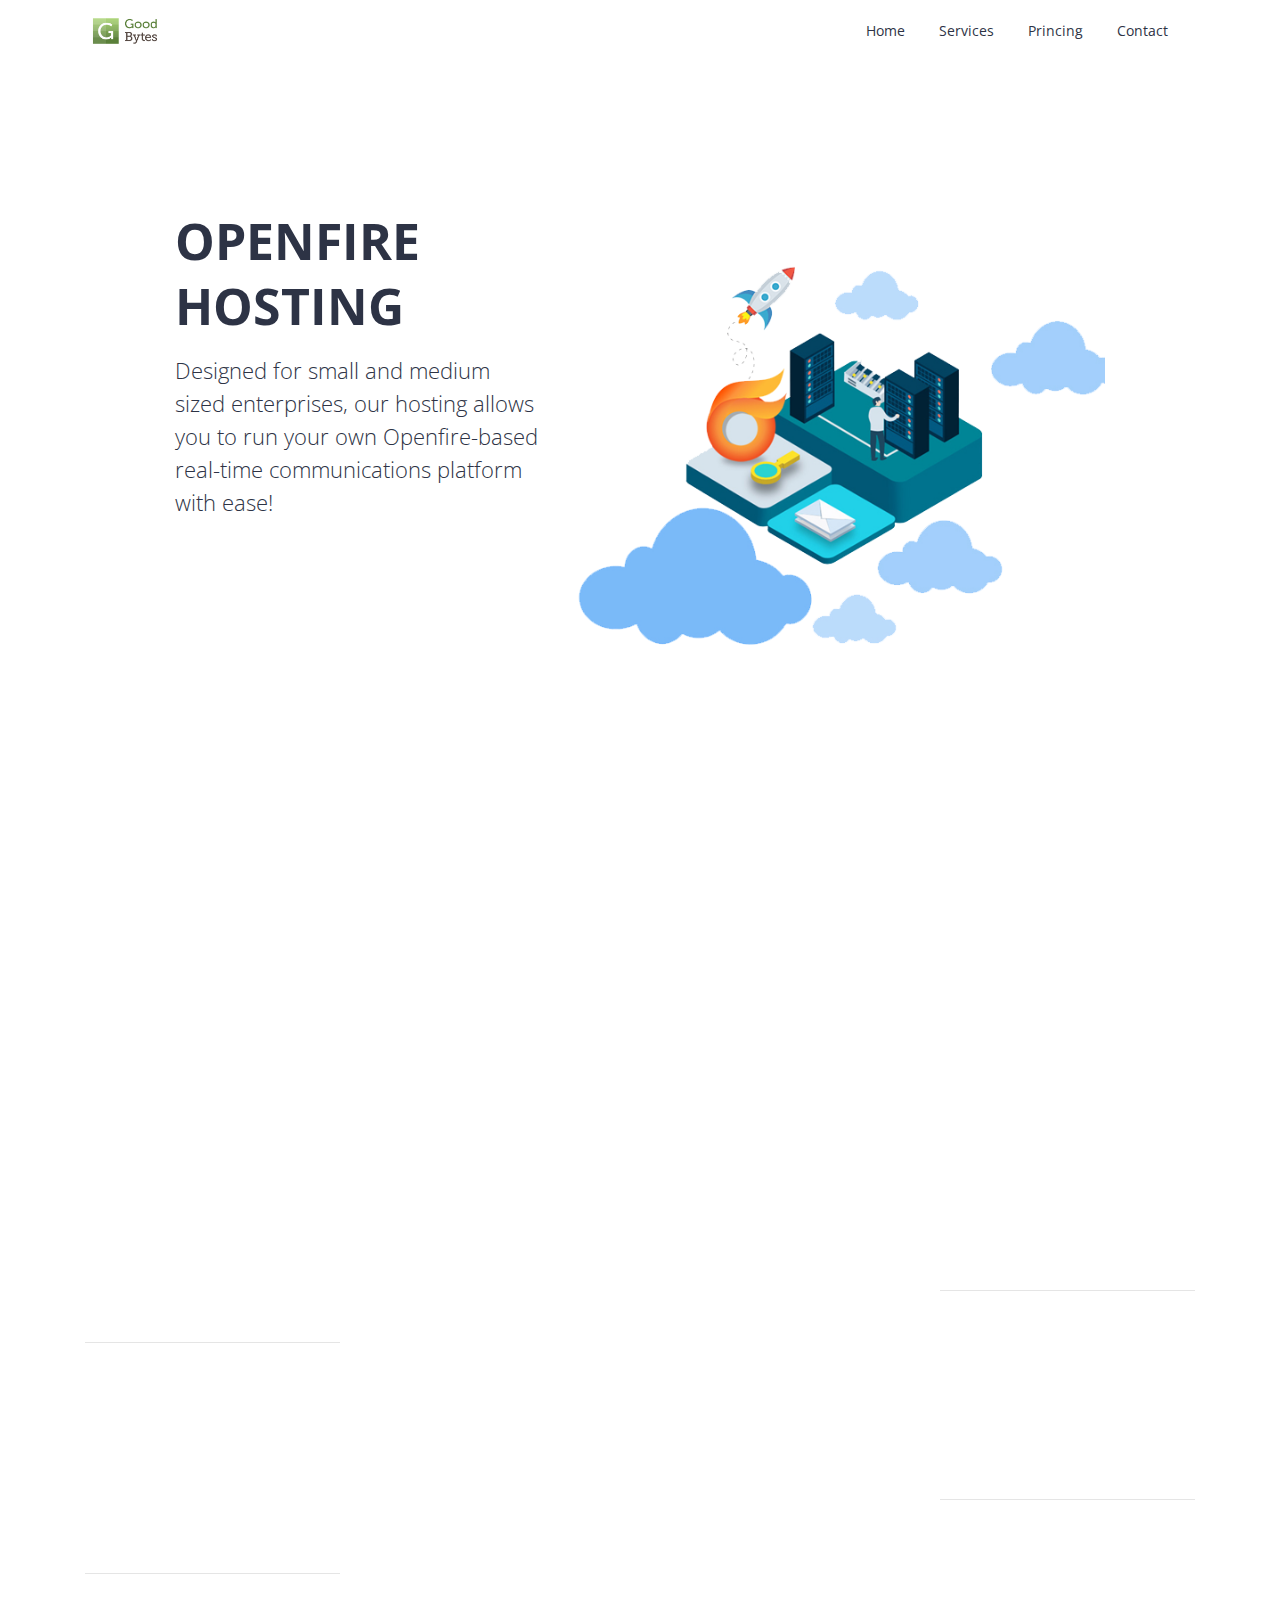
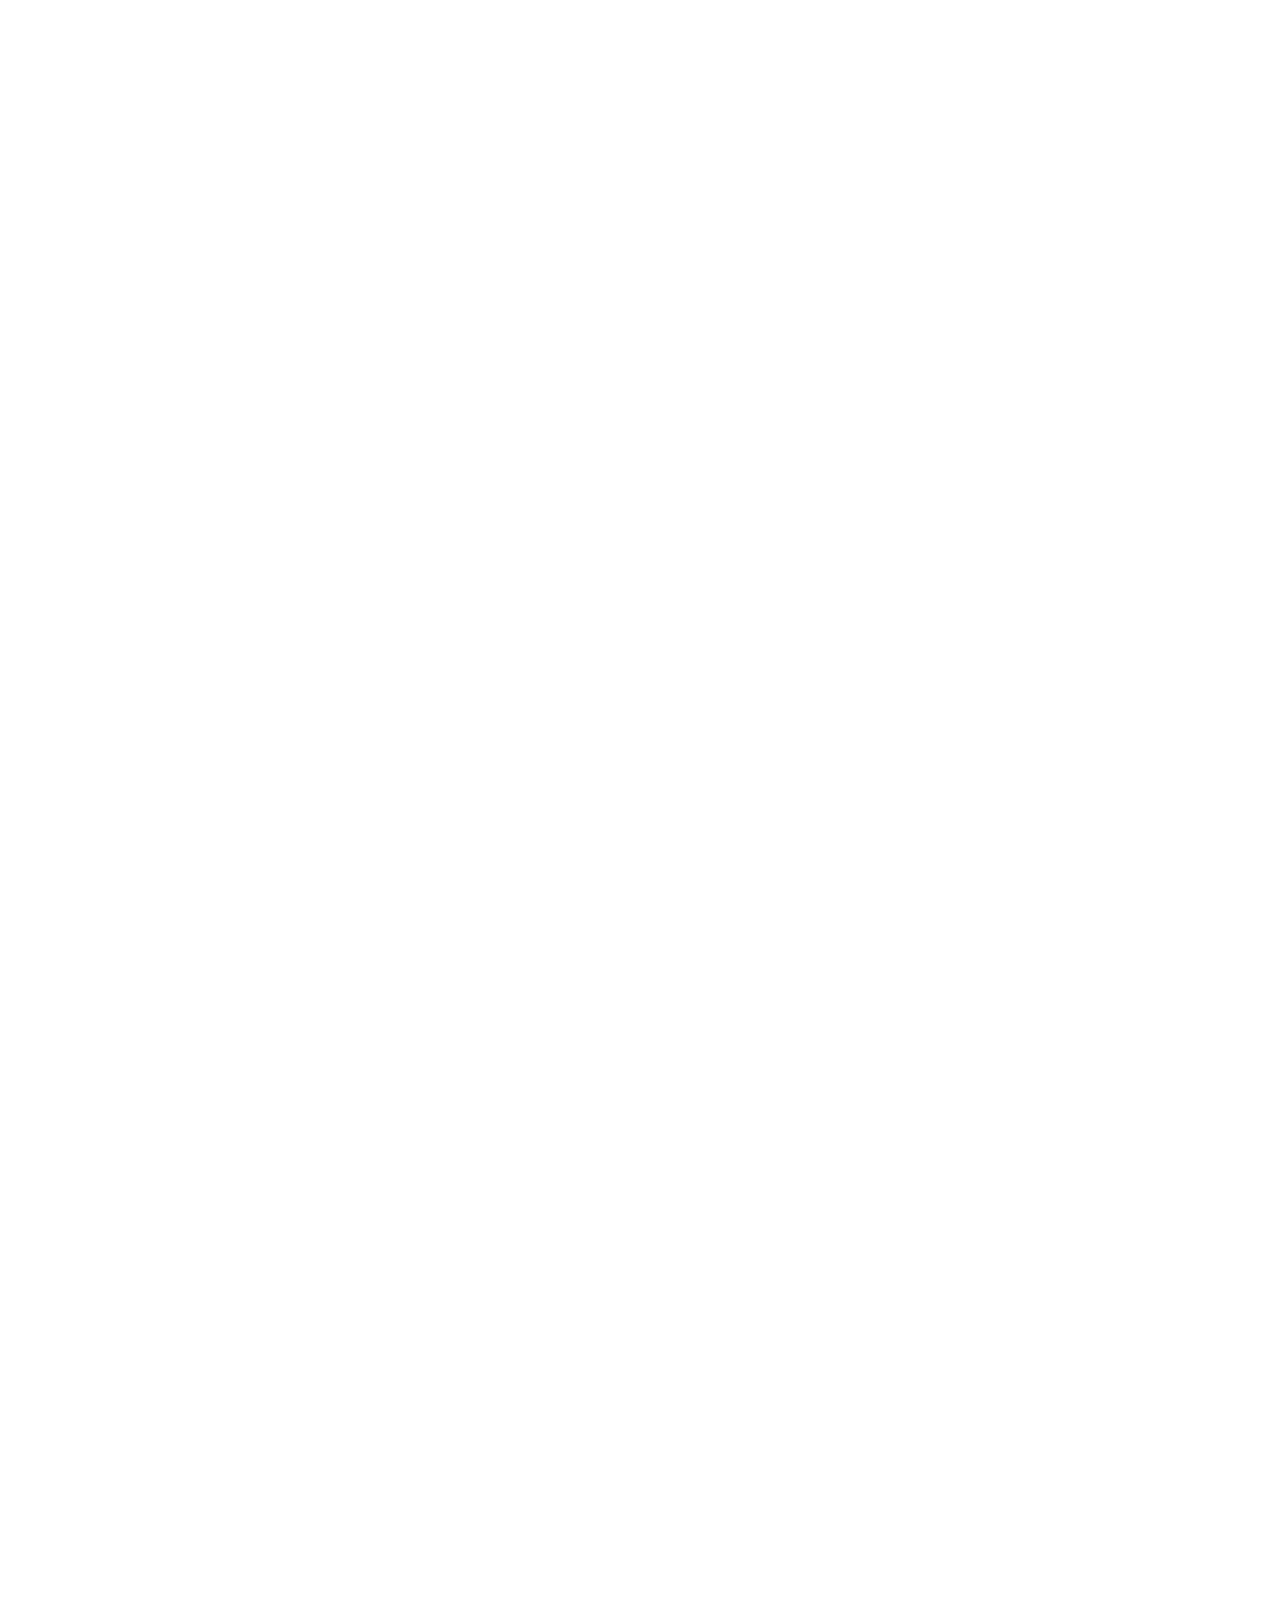
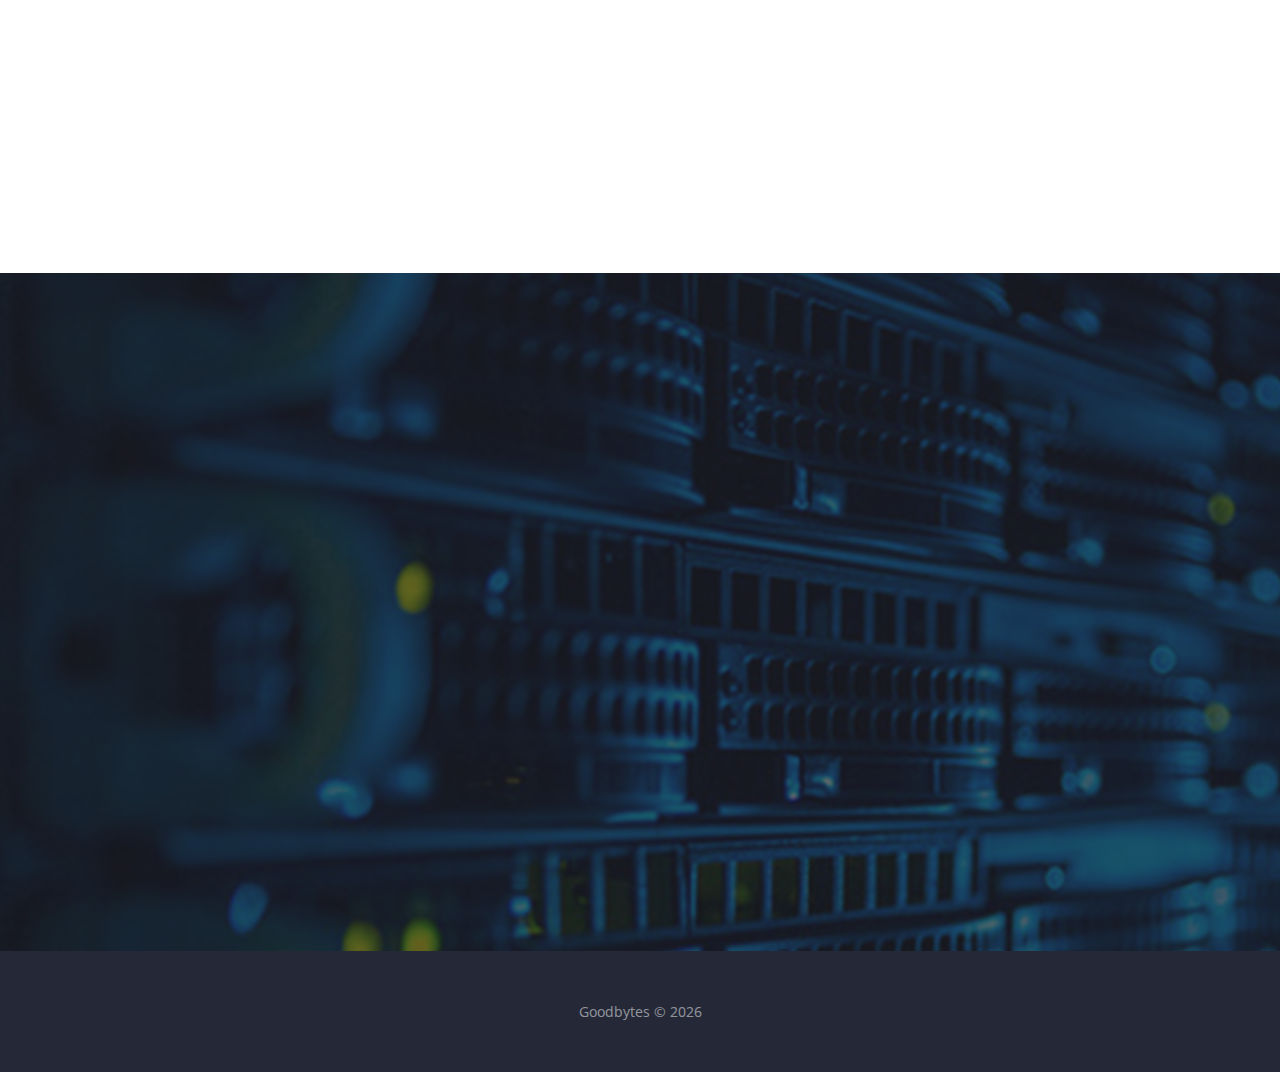
==== commit 396134c7: "Updating some contact information" ====
--- a/goodbytes.html
+++ b/goodbytes.html
@@ -206,7 +206,8 @@
         <div class="bg-holder full-wh z0"><b data-bgholder="overlay" class="full-wh z5"
                                              data-bgcolor="rgba(45, 51, 69, 0)"></b>
             <div data-bgholder="parallax" class="full-wh z2"></div>
-            <b data-bgholder="bg-img" class="full-wh bg-cover bg-cc z1"></b></div>
+            <b data-bgholder="bg-img" class="full-wh bg-cover bg-cc z1"></b>
+        </div>
     </section>
     <section class="pos-rel pd-tb-medium" data-animate-in="fadeIn" data-rgen-sm="pd-tb-small">
         <div class="container align-c">
@@ -217,32 +218,15 @@
                     client that allows you to communicate with others. Each account can be used to log in to various
                     clients at the same time. You can, for example, use the same account to log into a client on your
                     laptop, as well as on your phone. In this example, you have one registered account, and two
-                    concurrently online clients (laptop &amp; phone).</p></div>
+                    concurrently online clients (laptop &amp; phone).
+                </p>
+            </div>
         </div>
     </section>
     <section class="pos-rel pd-tb-small" data-rgen-sm="pd-tb-small" id="contact">
         <div class="container typo-light">
             <div class="row gt20 mb20">
-                <div class="col-md-6" data-animate-in="fadeInLeft"><h2 class="title" data-rgen-sm="medium">Contact
-                    us</h2>
-                    <p class="title-sub small" data-rgen-sm="small"></p>
-                    <div class="info-obj img-l g20 tiny mr-b-30" data-rgen-sm="align-l">
-                        <div class="img txt-white"><span class="iconwrp"><i class="pe-7s-map-marker"></i></span></div>
-                        <div class="info"><h3 class="title mini mr-b-4">Address</h3>
-                            <p class="mr-0 op-07">Emeraldpad 28 <br>5247 KG Rosmalen (NB)</p></div>
-                    </div>
-                    <div class="info-obj img-l g20 tiny mr-b-30">
-                        <div class="img txt-white"><span class="iconwrp"><i class="pe-7s-call"></i></span></div>
-                        <div class="info"><h3 class="title mini mr-b-4">Phone</h3>
-                            <p class="mr-0 op-07"><strong>Office : </strong> 06 5129 5587</p></div>
-                    </div>
-                    <div class="info-obj img-l g20 tiny mr-b-30">
-                        <div class="img txt-white"><span class="iconwrp"><i class="pe-7s-mail"></i></span></div>
-                        <div class="info"><h3 class="title mini mr-b-4">Email</h3>
-                            <p class="mr-0 op-07"><a href="#"></a><a href="#"></a> guus@goodbytes.nl</p></div>
-                    </div>
-                </div>
-                <div class="col-md-5 offset-md-1" data-animate-in="fadeInRight">
+                <div class="col-md-10 offset-md-1" data-animate-in="fadeInRight">
                     <div class="form-block pd-mini bg-glass-dark-08" data-rgen-sm="pd-30"><h2 class="title small">Write
                         us</h2>
                         <form action="views/form-data/formdata.php" class="form-widget">
@@ -264,12 +248,15 @@
                                 </div>
                                 <div class="form-group"><input class="form-control form-control-light" required=""
                                                                type="text" name="subject"
-                                                               placeholder="Enter your subject"></div>
-                                <div class="form-group"><textarea class="form-control form-control-light"
+                                                               placeholder="Enter your subject">
+                                </div>
+                                <div class="form-group">
+                                    <textarea class="form-control form-control-light"
                                                                   data-label="Message" required=""
                                                                   data-msg="Please enter your message." name="message"
                                                                   placeholder="Enter your message" cols="30"
-                                                                  rows="10"></textarea></div>
+                                                                  rows="10"></textarea>
+                                </div>
                             </div>
                             <button type="submit" class="btn solid btn-default hov-btn-white"><i
                                     class="fa fa-envelope-o"></i> SUBMIT
@@ -279,28 +266,21 @@
                 </div>
             </div>
         </div>
-        <div class="bg-holder full-wh z0"><b data-bgholder="overlay" class="full-wh z5"
-                                             data-bgcolor="rgba(31, 34, 41, 0.7)"></b>
+        <div class="bg-holder full-wh z0">
+            <b data-bgholder="overlay" class="full-wh z5" data-bgcolor="rgba(31, 34, 41, 0.7)"></b>
             <div data-bgholder="video" class="videobg z4 full-wh"></div>
             <div data-bgholder="slider" class="full-wh z3" data-rgen-sm="h100">
                 <div class="bgslider full-wh"></div>
             </div>
             <div data-bgholder="parallax" class="full-wh z2" data-parallax-img="views/images/bg70-1376x716.png"></div>
-            <b data-bgholder="bg-img" class="full-wh bg-cover bg-cc z1"></b></div>
+            <b data-bgholder="bg-img" class="full-wh bg-cover bg-cc z1"></b>
+        </div>
     </section>
     <footer class="pos-rel pd-tb-mini bg-dark" data-rgen-sm="pd-tb-mini">
-        <div class="container typo-light align-c"><p><a href="https://goo.gl/ZMxnYs" target="_blank"
-                                                        class="inline-block max-px-w150"></a></p>
-            <p><a href="https://www.facebook.com/guusderkinderen" target="_blank"
-                  class="sq60 fs20 mr-4 rd-4 iconbox btn-white bdr-1 bdr-op-light-1"><i
-                    class="fab fa-facebook-f"></i></a><a href="https://www.linkedin.com/in/guusderkinderen"
-                                                         target="_blank"
-                                                         class="sq60 fs20 mr-4 rd-4 iconbox btn-white bdr-1 bdr-op-light-1"><i
-                    class=" fa-linkedin-in fab"></i></a><a href="https://www.twitter.com/guusdk" target="_blank"
-                                                           class="sq60 fs20 mr-4 rd-4 iconbox btn-white bdr-1 bdr-op-light-1"><i
-                    class="fab fa-tumblr"></i></a></p>
+        <div class="container typo-light align-c">
             <p class="mr-0 op-05">Goodbytes © <span class="copyright-year">2019</span></p></div>
-        <b class="full-wh bg-glass-dark-02"></b></footer>
+        <b class="full-wh bg-glass-dark-02"></b>
+    </footer>
 </div>
 <script src="views/js/webfonts.js" type="text/javascript"></script>
 <script src="views/lib/jquery/jquery-3.3.1.min.js" type="text/javascript"></script>
